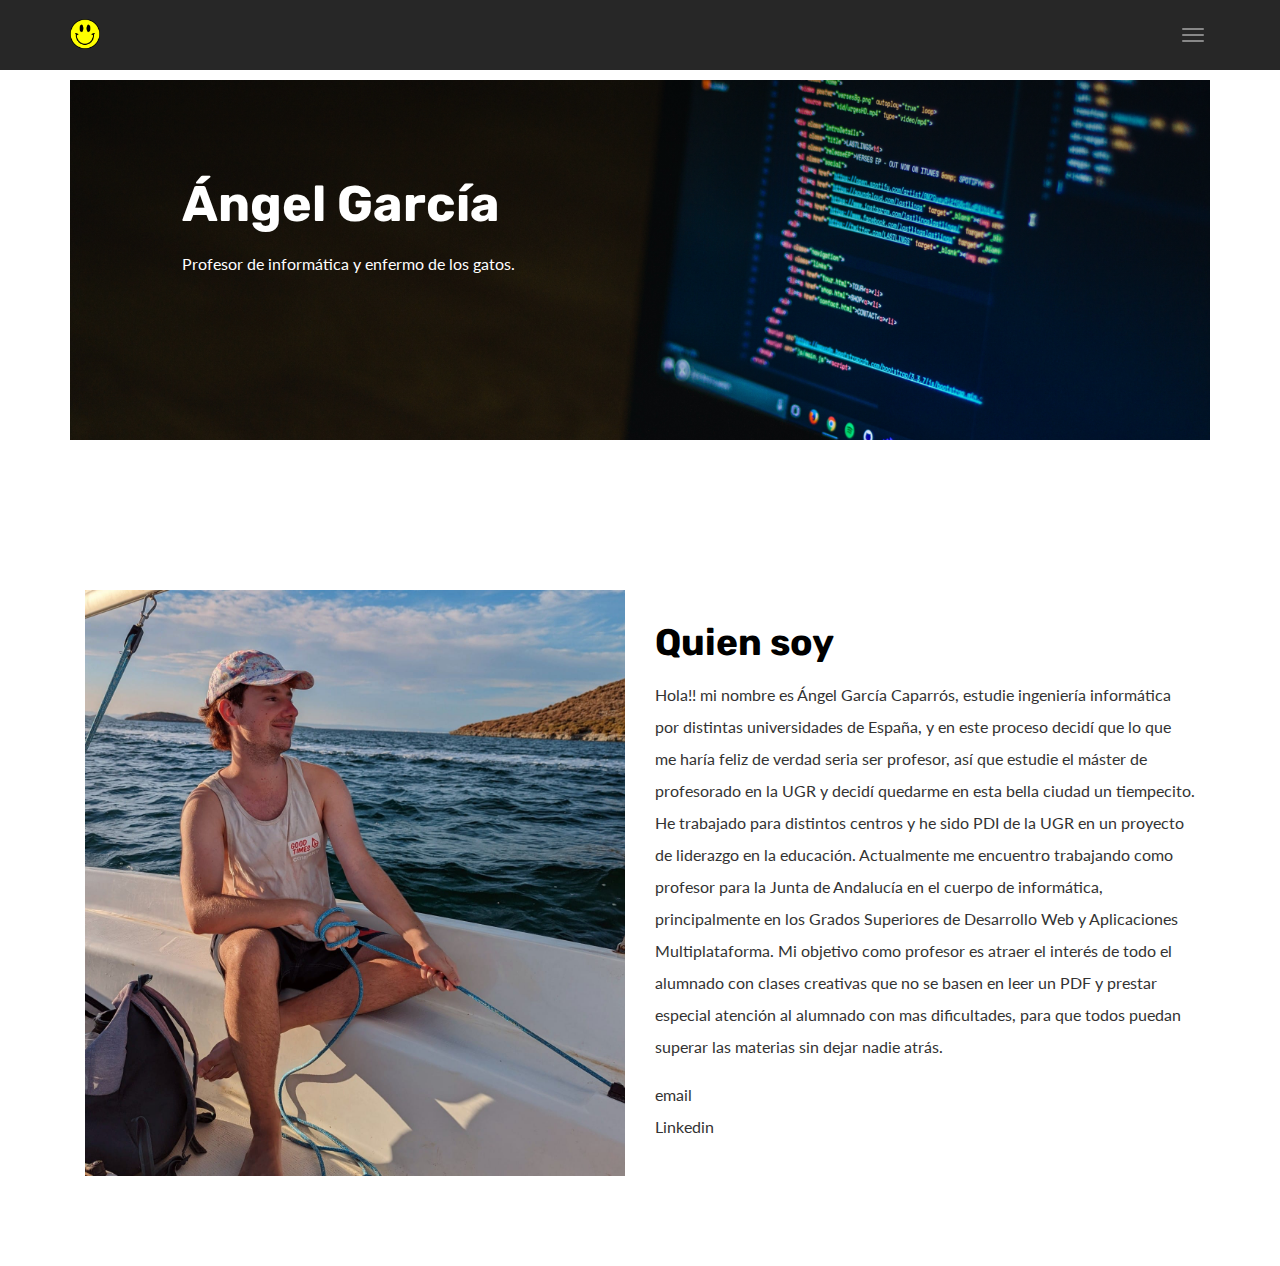
==== index.html @ 747b5e4a "delete cosas" ====
<!DOCTYPE html>
<html lang="en">
  <head>
    <meta charset="UTF-8" />
    <meta content="IE=edge" http-equiv="X-UA-Compatible" />
    <meta content="width=device-width,initial-scale=1" name="viewport" />
    <meta content="description" name="description" />
    <meta name="google" content="notranslate" />
    <meta
      content="Mashup templates have been developped by Orson.io team"
      name="author"
    />
    <!-- Disable tap highlight on IE -->
    <meta name="msapplication-tap-highlight" content="no" />
    <link href="assets/smile.ico" rel="icon" />
    <title>Ángel García</title>
    <link href="styles.css" rel="stylesheet" />
  </head>
  <header>
    <nav class="navbar navbar-fixed-top navbar-default">
      <div class="container">
        <button type="button" class="navbar-toggle">
          <span class="sr-only">Toggle navigation</span>
          <span class="icon-bar"></span>
          <span class="icon-bar"></span>
          <span class="icon-bar"></span>
        </button>
        <a class="navbar-brand" href="index.html"
          ><img
            src="assets/smile.png"
            width="30"
            height="30"
            alt=""
        /></a>
        <nav class="navbar-fullscreen" id="navbar-middle">
          <button type="button" class="close" aria-label="Close">
            <span aria-hidden="true">&times;</span>
          </button>
          <ul class="navbar-fullscreen-links">
            <li><a href="./index.html" title="">Inicio</a></li>
            <li>
              <a href="materiales.html" title="">Material para clases</a>
            </li>
            <li>
              <a href="https://github.com/zoniak?tab=repositories" title=""
                >Proyectos GitHub</a
              >
            </li>

            <!-- <li><a href="./components.html" title="">Components</a></li> -->
          </ul>

          <div class="footer-container">
            <p class="footer-share-icons">
              <a
                href="https://www.linkedin.com/in/angelgarciacaparros/"
                class="fa-icon"
                title=""
              >
                <i class="fa fa-linkedin" aria-hidden="true"></i>
              </a>

              <a href="https://github.com/zoniak" class="fa-icon" title="">
                <i class="fa fa-github" aria-hidden="true"></i>
              </a>
            </p>
          </div>
        </nav>
      </div>
    </nav>
  </header>

  <body>
    <div
      class="hero-full-container background-image-container white-text-container"
      style="background-image: url('./assets/images/code.jpg')" id="imagenCodigo"
    >
      <div class="overlay-gradient"></div>
      <div class="container">
        <div class="row">
          <div class="col-xs-12 col-md-7 col-md-offset-1">
            <div class="hero-full-wrapper">
              <div class="text-content">
                <h1>Ángel García</h1>
                <p>Profesor de informática y enfermo de los gatos.</p>
              </div>
            </div>
          </div>
        </div>
      </div>
    </div>

    <div class="section-container content-container">
      <div class="container">
        <div class="row">
          <div class="col-xs-12">
            <div class="col-md-6">
              <img
                src="./assets/images/vela.png"
                class="img-responsive"
                alt=""
              />
            </div>
            <div class="col-md-6">
              <h1 class="h2">Quien soy</h1>
              <p>
                Hola!! mi nombre es Ángel García Caparrós, estudie ingeniería
                informática por distintas universidades de España, y en este
                proceso decidí que lo que me haría feliz de verdad seria ser
                profesor, así que estudie el máster de profesorado en la UGR y
                decidí quedarme en esta bella ciudad un tiempecito. He trabajado
                para distintos centros y he sido PDI de la UGR en un proyecto de
                liderazgo en la educación. Actualmente me encuentro trabajando
                como profesor para la Junta de Andalucía en el cuerpo de
                informática, principalmente en los Grados Superiores de
                Desarrollo Web y Aplicaciones Multiplataforma. Mi objetivo como
                profesor es atraer el interés de todo el alumnado con clases
                creativas que no se basen en leer un PDF y prestar especial
                atención al alumnado con mas dificultades, para que todos puedan
                superar las materias sin dejar nadie atrás.
              </p>

              <ul class="list-unstyled">
                <li>
                  <a
                    href="mailto:angelgarciacaparros@gmail.com"
                    title=""
                    class="link-like-text"
                    >email</a
                  >
                </li>
                <li>
                  <a
                    href="https://www.linkedin.com/in/angelgarciacaparros/"
                    title=""
                    class="link-like-text"
                    >Linkedin</a
                  >
                </li>
              </ul>
            </div>
          </div>
        </div>
      </div>
    </div>

    <script>
      document.addEventListener("DOMContentLoaded", function (event) {
        navbarFixedTopAnimation();
        closeMenuBeforeGoingToPage();
      });
    </script>

    <script>
      document.addEventListener("DOMContentLoaded", function (event) {
        navbarToggleSidebar();
        closeMenuBeforeGoingToPage();
        navActivePage();
      });
    </script>
    <script type="text/javascript" src="./javascript.js"></script>
  </body>
</html>
---- styles.css ----
@import url(https://fonts.googleapis.com/css?family=Lato:300,700|Rubik:400,700);
@import url(https://maxcdn.bootstrapcdn.com/font-awesome/4.7.0/css/font-awesome.min.css); /*!
 * Bootstrap v3.3.7 (http://getbootstrap.com)
 * Copyright 2011-2016 Twitter, Inc.
 * Licensed under MIT (https://github.com/twbs/bootstrap/blob/master/LICENSE)
 */
/*! normalize.css v3.0.3 | MIT License | github.com/necolas/normalize.css */
html {
  font-family: sans-serif;
  -ms-text-size-adjust: 100%;
  -webkit-text-size-adjust: 100%;
}
body {
  margin: 0;
}
article,
aside,
details,
figcaption,
figure,
footer,
header,
hgroup,
main,
menu,
nav,
section,
summary {
  display: block;
}
audio,
canvas,
progress,
video {
  display: inline-block;
  vertical-align: baseline;
}
audio:not([controls]) {
  display: none;
  height: 0;
}
[hidden],
template {
  display: none;
}
a {
  background-color: transparent;
}
a:active,
a:hover {
  outline: 0;
}
abbr[title] {
  border-bottom: 1px dotted;
}
b,
strong {
  font-weight: 700;
}
dfn {
  font-style: italic;
}
h1 {
  font-size: 2em;
  margin: 0.67em 0;
}
mark {
  background: #ff0;
  color: #000;
}
small {
  font-size: 80%;
}
sub,
sup {
  font-size: 75%;
  line-height: 0;
  position: relative;
  vertical-align: baseline;
}
sup {
  top: -0.5em;
}
sub {
  bottom: -0.25em;
}
img {
  border: 0;
}
svg:not(:root) {
  overflow: hidden;
}
figure {
  margin: 1em 40px;
}
hr {
  box-sizing: content-box;
  height: 0;
}
pre {
  overflow: auto;
}
code,
kbd,
pre,
samp {
  font-family: monospace, monospace;
  font-size: 1em;
}
button,
input,
optgroup,
select,
textarea {
  color: inherit;
  font: inherit;
  margin: 0;
}
button {
  overflow: visible;
}
button,
select {
  text-transform: none;
}
button,
html input[type="button"],
input[type="reset"],
input[type="submit"] {
  -webkit-appearance: button;
  cursor: pointer;
}
button[disabled],
html input[disabled] {
  cursor: default;
}
button::-moz-focus-inner,
input::-moz-focus-inner {
  border: 0;
  padding: 0;
}
input {
  line-height: normal;
}
input[type="checkbox"],
input[type="radio"] {
  box-sizing: border-box;
  padding: 0;
}
input[type="number"]::-webkit-inner-spin-button,
input[type="number"]::-webkit-outer-spin-button {
  height: auto;
}
input[type="search"] {
  -webkit-appearance: textfield;
  box-sizing: content-box;
}
input[type="search"]::-webkit-search-cancel-button,
input[type="search"]::-webkit-search-decoration {
  -webkit-appearance: none;
}
fieldset {
  border: 1px solid silver;
  margin: 0 2px;
  padding: 0.35em 0.625em 0.75em;
}
textarea {
  overflow: auto;
}
optgroup {
  font-weight: 700;
}
table {
  border-collapse: collapse;
  border-spacing: 0;
}
td,
th {
  padding: 0;
}

/*! Source: https://github.com/h5bp/html5-boilerplate/blob/master/src/css/main.css */
@media print {
  *,
  :after,
  :before {
    background: transparent !important;
    color: #000 !important;
    box-shadow: none !important;
    text-shadow: none !important;
  }
  a,
  a:visited {
    text-decoration: underline;
  }
  a[href]:after {
    content: " (" attr(href) ")";
  }
  abbr[title]:after {
    content: " (" attr(title) ")";
  }
  a[href^="#"]:after,
  a[href^="javascript:"]:after {
    content: "";
  }
  blockquote,
  pre {
    border: 1px solid #999;
    page-break-inside: avoid;
  }
  thead {
    display: table-header-group;
  }
  img,
  tr {
    page-break-inside: avoid;
  }
  img {
    max-width: 100% !important;
  }
  h2,
  h3,
  p {
    orphans: 3;
    widows: 3;
  }
  h2,
  h3 {
    page-break-after: avoid;
  }
  .navbar {
    display: none;
  }
  .btn > .caret,
  .dropup > .btn > .caret {
    border-top-color: #000 !important;
  }
  .label {
    border: 1px solid #000;
  }
  .table {
    border-collapse: collapse !important;
  }
  .table td,
  .table th {
    background-color: #fff !important;
  }
  .table-bordered td,
  .table-bordered th {
    border: 1px solid #ddd !important;
  }
}
*,
:after,
:before {
  -webkit-box-sizing: border-box;
  -moz-box-sizing: border-box;
  box-sizing: border-box;
}
html {
  font-size: 10px;
  -webkit-tap-highlight-color: transparent;
}
body {
  font-family: Lato, Helvetica, Arial, sans-serif;
  font-size: 16px;
  line-height: 2;
  color: #333;
  background-color: #fff;
}
button,
input,
select,
textarea {
  font-family: inherit;
  font-size: inherit;
  line-height: inherit;
}
a {
  color: #333;
  text-decoration: none;
}
a:focus,
a:hover {
  color: #0d0d0d;
  text-decoration: underline;
}
a:focus {
  outline: 5px auto -webkit-focus-ring-color;
  outline-offset: -2px;
}
figure {
  margin: 0;
}
img {
  vertical-align: middle;
}
.img-responsive {
  display: block;
  max-width: 100%;
  height: auto;
}
.img-rounded {
  border-radius: 0;
}
.img-thumbnail {
  padding: 4px;
  line-height: 2;
  background-color: #fff;
  border: 1px solid #ddd;
  border-radius: 0;
  -webkit-transition: all 0.2s ease-in-out;
  -o-transition: all 0.2s ease-in-out;
  transition: all 0.2s ease-in-out;
  display: inline-block;
  max-width: 100%;
  height: auto;
}
.img-circle {
  border-radius: 50%;
}
hr {
  margin-top: 32px;
  margin-bottom: 32px;
  border: 0;
  border-top: 1px solid #eee;
}
.sr-only {
  position: absolute;
  width: 1px;
  height: 1px;
  margin: -1px;
  padding: 0;
  overflow: hidden;
  clip: rect(0, 0, 0, 0);
  border: 0;
}
.sr-only-focusable:active,
.sr-only-focusable:focus {
  position: static;
  width: auto;
  height: auto;
  margin: 0;
  overflow: visible;
  clip: auto;
}
[role="button"] {
  cursor: pointer;
}
.h1,
.h2,
.h3,
.h4,
.h5,
.h6,
h1,
h2,
h3,
h4,
h5,
h6 {
  font-family: Rubik, Helvetica, Arial, sans-serif;
  font-weight: 700;
  line-height: 1.1;
  color: #000;
}
.h1 .small,
.h1 small,
.h2 .small,
.h2 small,
.h3 .small,
.h3 small,
.h4 .small,
.h4 small,
.h5 .small,
.h5 small,
.h6 .small,
.h6 small,
h1 .small,
h1 small,
h2 .small,
h2 small,
h3 .small,
h3 small,
h4 .small,
h4 small,
h5 .small,
h5 small,
h6 .small,
h6 small {
  font-weight: 400;
  line-height: 1;
  color: #777;
}
.h1,
.h2,
.h3,
h1,
h2,
h3 {
  margin-top: 32px;
  margin-bottom: 16px;
}
.h1 .small,
.h1 small,
.h2 .small,
.h2 small,
.h3 .small,
.h3 small,
h1 .small,
h1 small,
h2 .small,
h2 small,
h3 .small,
h3 small {
  font-size: 65%;
}
.h4,
.h5,
.h6,
h4,
h5,
h6 {
  margin-top: 16px;
  margin-bottom: 16px;
}
.h4 .small,
.h4 small,
.h5 .small,
.h5 small,
.h6 .small,
.h6 small,
h4 .small,
h4 small,
h5 .small,
h5 small,
h6 .small,
h6 small {
  font-size: 75%;
}
.h1,
h1 {
  font-size: 50px;
}
.h2,
h2 {
  font-size: 37px;
}
.h3,
h3 {
  font-size: 29px;
}
.h4,
h4 {
  font-size: 22px;
}
.h5,
h5 {
  font-size: 16px;
}
.h6,
h6 {
  font-size: 14px;
}
p {
  margin: 0 0 16px;
}
.lead {
  margin-bottom: 32px;
  font-size: 18px;
  font-weight: 300;
  line-height: 1.4;
}
@media (min-width: 768px) {
  .lead {
    font-size: 24px;
  }
}
.small,
small {
  font-size: 87%;
}
.mark,
mark {
  background-color: #fcf8e3;
  padding: 0.2em;
}
.text-left {
  text-align: left;
}
.text-right {
  text-align: right;
}
.text-center {
  text-align: center;
}
.text-justify {
  text-align: justify;
}
.text-nowrap {
  white-space: nowrap;
}
.text-lowercase {
  text-transform: lowercase;
}
.initialism,
.text-uppercase {
  text-transform: uppercase;
}
.text-capitalize {
  text-transform: capitalize;
}
.text-muted {
  color: #777;
}
.text-primary {
  color: #333;
}
a.text-primary:focus,
a.text-primary:hover {
  color: #1a1a1a;
}
.text-success {
  color: #fff;
}
a.text-success:focus,
a.text-success:hover {
  color: #e6e6e6;
}
.text-info {
  color: #31708f;
}
a.text-info:focus,
a.text-info:hover {
  color: #245269;
}
.text-warning {
  color: #8a6d3b;
}
a.text-warning:focus,
a.text-warning:hover {
  color: #66512c;
}
.text-danger {
  color: #fff;
}
a.text-danger:focus,
a.text-danger:hover {
  color: #e6e6e6;
}
.bg-primary {
  color: #fff;
  background-color: #333;
}
a.bg-primary:focus,
a.bg-primary:hover {
  background-color: #1a1a1a;
}
.bg-success {
  background-color: #684ad7;
}
a.bg-success:focus,
a.bg-success:hover {
  background-color: #4b2bc3;
}
.bg-info {
  background-color: #d9edf7;
}
a.bg-info:focus,
a.bg-info:hover {
  background-color: #afd9ee;
}
.bg-warning {
  background-color: #fcf8e3;
}
a.bg-warning:focus,
a.bg-warning:hover {
  background-color: #f7ecb5;
}
.bg-danger {
  background-color: #d9534f;
}
a.bg-danger:focus,
a.bg-danger:hover {
  background-color: #c9302c;
}
.page-header {
  padding-bottom: 15px;
  margin: 64px 0 32px;
  border-bottom: 1px solid #eee;
}
ol,
ul {
  margin-top: 0;
  margin-bottom: 16px;
}
ol ol,
ol ul,
ul ol,
ul ul {
  margin-bottom: 0;
}
.list-inline,
.list-unstyled {
  padding-left: 0;
  list-style: none;
}
.list-inline {
  margin-left: -5px;
}
.list-inline > li {
  display: inline-block;
  padding-left: 5px;
  padding-right: 5px;
}
dl {
  margin-top: 0;
  margin-bottom: 32px;
}
dd,
dt {
  line-height: 2;
}
dt {
  font-weight: 700;
}
dd {
  margin-left: 0;
}
.dl-horizontal dd:after,
.dl-horizontal dd:before {
  content: " ";
  display: table;
}
.dl-horizontal dd:after {
  clear: both;
}
@media (min-width: 768px) {
  .dl-horizontal dt {
    float: left;
    width: 160px;
    clear: left;
    text-align: right;
    overflow: hidden;
    text-overflow: ellipsis;
    white-space: nowrap;
  }
  .dl-horizontal dd {
    margin-left: 180px;
  }
}
abbr[data-original-title],
abbr[title] {
  cursor: help;
  border-bottom: 1px dotted #777;
}
.initialism {
  font-size: 90%;
}
blockquote {
  padding: 16px 32px;
  margin: 0 0 32px;
  font-size: 20px;
  border-left: 5px solid #eee;
}
blockquote ol:last-child,
blockquote p:last-child,
blockquote ul:last-child {
  margin-bottom: 0;
}
blockquote .small,
blockquote footer,
blockquote small {
  display: block;
  font-size: 80%;
  line-height: 2;
  color: #777;
}
blockquote .small:before,
blockquote footer:before,
blockquote small:before {
  content: "\2014   \A0";
}
.blockquote-reverse,
blockquote.pull-right {
  padding-right: 15px;
  padding-left: 0;
  border-right: 5px solid #eee;
  border-left: 0;
  text-align: right;
}
.blockquote-reverse .small:before,
.blockquote-reverse footer:before,
.blockquote-reverse small:before,
blockquote.pull-right .small:before,
blockquote.pull-right footer:before,
blockquote.pull-right small:before {
  content: "";
}
.blockquote-reverse .small:after,
.blockquote-reverse footer:after,
.blockquote-reverse small:after,
blockquote.pull-right .small:after,
blockquote.pull-right footer:after,
blockquote.pull-right small:after {
  content: "\A0   \2014";
}
address {
  margin-bottom: 32px;
  font-style: normal;
  line-height: 2;
}
code,
kbd,
pre,
samp {
  font-family: Menlo, Monaco, Consolas, Courier New, monospace;
}
code {
  color: #c7254e;
  background-color: #f9f2f4;
}
code,
kbd {
  padding: 2px 4px;
  font-size: 90%;
  border-radius: 0;
}
kbd {
  color: #fff;
  background-color: #333;
  box-shadow: inset 0 -1px 0 rgba(0, 0, 0, 0.25);
}
kbd kbd {
  padding: 0;
  font-size: 100%;
  font-weight: 700;
  box-shadow: none;
}
pre {
  display: block;
  padding: 15.5px;
  margin: 0 0 16px;
  font-size: 15px;
  line-height: 2;
  word-break: break-all;
  word-wrap: break-word;
  color: #333;
  background-color: #f5f5f5;
  border: 1px solid #ccc;
  border-radius: 0;
}
pre code {
  padding: 0;
  font-size: inherit;
  color: inherit;
  white-space: pre-wrap;
  background-color: transparent;
  border-radius: 0;
}
.pre-scrollable {
  max-height: 340px;
  overflow-y: scroll;
}
.container {
  margin-right: auto;
  margin-left: auto;
  padding-left: 15px;
  padding-right: 15px;
}
.container:after,
.container:before {
  content: " ";
  display: table;
}
.container:after {
  clear: both;
}
@media (min-width: 768px) {
  .container {
    width: 750px;
  }
}
@media (min-width: 992px) {
  .container {
    width: 970px;
  }
}
@media (min-width: 1200px) {
  .container {
    width: 1170px;
  }
}
.container-fluid {
  margin-right: auto;
  margin-left: auto;
  padding-left: 15px;
  padding-right: 15px;
}
.container-fluid:after,
.container-fluid:before {
  content: " ";
  display: table;
}
.container-fluid:after {
  clear: both;
}
.row {
  margin-left: -15px;
  margin-right: -15px;
}
.row:after,
.row:before {
  content: " ";
  display: table;
}
.row:after {
  clear: both;
}
.col-lg-1,
.col-lg-2,
.col-lg-3,
.col-lg-4,
.col-lg-5,
.col-lg-6,
.col-lg-7,
.col-lg-8,
.col-lg-9,
.col-lg-10,
.col-lg-11,
.col-lg-12,
.col-md-1,
.col-md-2,
.col-md-3,
.col-md-4,
.col-md-5,
.col-md-6,
.col-md-7,
.col-md-8,
.col-md-9,
.col-md-10,
.col-md-11,
.col-md-12,
.col-sm-1,
.col-sm-2,
.col-sm-3,
.col-sm-4,
.col-sm-5,
.col-sm-6,
.col-sm-7,
.col-sm-8,
.col-sm-9,
.col-sm-10,
.col-sm-11,
.col-sm-12,
.col-xs-1,
.col-xs-2,
.col-xs-3,
.col-xs-4,
.col-xs-5,
.col-xs-6,
.col-xs-7,
.col-xs-8,
.col-xs-9,
.col-xs-10,
.col-xs-11,
.col-xs-12 {
  position: relative;
  min-height: 1px;
  padding-left: 15px;
  padding-right: 15px;
}
.col-xs-1,
.col-xs-2,
.col-xs-3,
.col-xs-4,
.col-xs-5,
.col-xs-6,
.col-xs-7,
.col-xs-8,
.col-xs-9,
.col-xs-10,
.col-xs-11,
.col-xs-12 {
  float: left;
}
.col-xs-1 {
  width: 8.33333%;
}
.col-xs-2 {
  width: 16.66667%;
}
.col-xs-3 {
  width: 25%;
}
.col-xs-4 {
  width: 33.33333%;
}
.col-xs-5 {
  width: 41.66667%;
}
.col-xs-6 {
  width: 50%;
}
.col-xs-7 {
  width: 58.33333%;
}
.col-xs-8 {
  width: 66.66667%;
}
.col-xs-9 {
  width: 75%;
}
.col-xs-10 {
  width: 83.33333%;
}
.col-xs-11 {
  width: 91.66667%;
}
.col-xs-12 {
  width: 100%;
}
.col-xs-pull-0 {
  right: auto;
}
.col-xs-pull-1 {
  right: 8.33333%;
}
.col-xs-pull-2 {
  right: 16.66667%;
}
.col-xs-pull-3 {
  right: 25%;
}
.col-xs-pull-4 {
  right: 33.33333%;
}
.col-xs-pull-5 {
  right: 41.66667%;
}
.col-xs-pull-6 {
  right: 50%;
}
.col-xs-pull-7 {
  right: 58.33333%;
}
.col-xs-pull-8 {
  right: 66.66667%;
}
.col-xs-pull-9 {
  right: 75%;
}
.col-xs-pull-10 {
  right: 83.33333%;
}
.col-xs-pull-11 {
  right: 91.66667%;
}
.col-xs-pull-12 {
  right: 100%;
}
.col-xs-push-0 {
  left: auto;
}
.col-xs-push-1 {
  left: 8.33333%;
}
.col-xs-push-2 {
  left: 16.66667%;
}
.col-xs-push-3 {
  left: 25%;
}
.col-xs-push-4 {
  left: 33.33333%;
}
.col-xs-push-5 {
  left: 41.66667%;
}
.col-xs-push-6 {
  left: 50%;
}
.col-xs-push-7 {
  left: 58.33333%;
}
.col-xs-push-8 {
  left: 66.66667%;
}
.col-xs-push-9 {
  left: 75%;
}
.col-xs-push-10 {
  left: 83.33333%;
}
.col-xs-push-11 {
  left: 91.66667%;
}
.col-xs-push-12 {
  left: 100%;
}
.col-xs-offset-0 {
  margin-left: 0;
}
.col-xs-offset-1 {
  margin-left: 8.33333%;
}
.col-xs-offset-2 {
  margin-left: 16.66667%;
}
.col-xs-offset-3 {
  margin-left: 25%;
}
.col-xs-offset-4 {
  margin-left: 33.33333%;
}
.col-xs-offset-5 {
  margin-left: 41.66667%;
}
.col-xs-offset-6 {
  margin-left: 50%;
}
.col-xs-offset-7 {
  margin-left: 58.33333%;
}
.col-xs-offset-8 {
  margin-left: 66.66667%;
}
.col-xs-offset-9 {
  margin-left: 75%;
}
.col-xs-offset-10 {
  margin-left: 83.33333%;
}
.col-xs-offset-11 {
  margin-left: 91.66667%;
}
.col-xs-offset-12 {
  margin-left: 100%;
}
@media (min-width: 768px) {
  .col-sm-1,
  .col-sm-2,
  .col-sm-3,
  .col-sm-4,
  .col-sm-5,
  .col-sm-6,
  .col-sm-7,
  .col-sm-8,
  .col-sm-9,
  .col-sm-10,
  .col-sm-11,
  .col-sm-12 {
    float: left;
  }
  .col-sm-1 {
    width: 8.33333%;
  }
  .col-sm-2 {
    width: 16.66667%;
  }
  .col-sm-3 {
    width: 25%;
  }
  .col-sm-4 {
    width: 33.33333%;
  }
  .col-sm-5 {
    width: 41.66667%;
  }
  .col-sm-6 {
    width: 50%;
  }
  .col-sm-7 {
    width: 58.33333%;
  }
  .col-sm-8 {
    width: 66.66667%;
  }
  .col-sm-9 {
    width: 75%;
  }
  .col-sm-10 {
    width: 83.33333%;
  }
  .col-sm-11 {
    width: 91.66667%;
  }
  .col-sm-12 {
    width: 100%;
  }
  .col-sm-pull-0 {
    right: auto;
  }
  .col-sm-pull-1 {
    right: 8.33333%;
  }
  .col-sm-pull-2 {
    right: 16.66667%;
  }
  .col-sm-pull-3 {
    right: 25%;
  }
  .col-sm-pull-4 {
    right: 33.33333%;
  }
  .col-sm-pull-5 {
    right: 41.66667%;
  }
  .col-sm-pull-6 {
    right: 50%;
  }
  .col-sm-pull-7 {
    right: 58.33333%;
  }
  .col-sm-pull-8 {
    right: 66.66667%;
  }
  .col-sm-pull-9 {
    right: 75%;
  }
  .col-sm-pull-10 {
    right: 83.33333%;
  }
  .col-sm-pull-11 {
    right: 91.66667%;
  }
  .col-sm-pull-12 {
    right: 100%;
  }
  .col-sm-push-0 {
    left: auto;
  }
  .col-sm-push-1 {
    left: 8.33333%;
  }
  .col-sm-push-2 {
    left: 16.66667%;
  }
  .col-sm-push-3 {
    left: 25%;
  }
  .col-sm-push-4 {
    left: 33.33333%;
  }
  .col-sm-push-5 {
    left: 41.66667%;
  }
  .col-sm-push-6 {
    left: 50%;
  }
  .col-sm-push-7 {
    left: 58.33333%;
  }
  .col-sm-push-8 {
    left: 66.66667%;
  }
  .col-sm-push-9 {
    left: 75%;
  }
  .col-sm-push-10 {
    left: 83.33333%;
  }
  .col-sm-push-11 {
    left: 91.66667%;
  }
  .col-sm-push-12 {
    left: 100%;
  }
  .col-sm-offset-0 {
    margin-left: 0;
  }
  .col-sm-offset-1 {
    margin-left: 8.33333%;
  }
  .col-sm-offset-2 {
    margin-left: 16.66667%;
  }
  .col-sm-offset-3 {
    margin-left: 25%;
  }
  .col-sm-offset-4 {
    margin-left: 33.33333%;
  }
  .col-sm-offset-5 {
    margin-left: 41.66667%;
  }
  .col-sm-offset-6 {
    margin-left: 50%;
  }
  .col-sm-offset-7 {
    margin-left: 58.33333%;
  }
  .col-sm-offset-8 {
    margin-left: 66.66667%;
  }
  .col-sm-offset-9 {
    margin-left: 75%;
  }
  .col-sm-offset-10 {
    margin-left: 83.33333%;
  }
  .col-sm-offset-11 {
    margin-left: 91.66667%;
  }
  .col-sm-offset-12 {
    margin-left: 100%;
  }
}
@media (min-width: 992px) {
  .col-md-1,
  .col-md-2,
  .col-md-3,
  .col-md-4,
  .col-md-5,
  .col-md-6,
  .col-md-7,
  .col-md-8,
  .col-md-9,
  .col-md-10,
  .col-md-11,
  .col-md-12 {
    float: left;
  }
  .col-md-1 {
    width: 8.33333%;
  }
  .col-md-2 {
    width: 16.66667%;
  }
  .col-md-3 {
    width: 25%;
  }
  .col-md-4 {
    width: 33.33333%;
  }
  .col-md-5 {
    width: 41.66667%;
  }
  .col-md-6 {
    width: 50%;
  }
  .col-md-7 {
    width: 58.33333%;
  }
  .col-md-8 {
    width: 66.66667%;
  }
  .col-md-9 {
    width: 75%;
  }
  .col-md-10 {
    width: 83.33333%;
  }
  .col-md-11 {
    width: 91.66667%;
  }
  .col-md-12 {
    width: 100%;
  }
  .col-md-pull-0 {
    right: auto;
  }
  .col-md-pull-1 {
    right: 8.33333%;
  }
  .col-md-pull-2 {
    right: 16.66667%;
  }
  .col-md-pull-3 {
    right: 25%;
  }
  .col-md-pull-4 {
    right: 33.33333%;
  }
  .col-md-pull-5 {
    right: 41.66667%;
  }
  .col-md-pull-6 {
    right: 50%;
  }
  .col-md-pull-7 {
    right: 58.33333%;
  }
  .col-md-pull-8 {
    right: 66.66667%;
  }
  .col-md-pull-9 {
    right: 75%;
  }
  .col-md-pull-10 {
    right: 83.33333%;
  }
  .col-md-pull-11 {
    right: 91.66667%;
  }
  .col-md-pull-12 {
    right: 100%;
  }
  .col-md-push-0 {
    left: auto;
  }
  .col-md-push-1 {
    left: 8.33333%;
  }
  .col-md-push-2 {
    left: 16.66667%;
  }
  .col-md-push-3 {
    left: 25%;
  }
  .col-md-push-4 {
    left: 33.33333%;
  }
  .col-md-push-5 {
    left: 41.66667%;
  }
  .col-md-push-6 {
    left: 50%;
  }
  .col-md-push-7 {
    left: 58.33333%;
  }
  .col-md-push-8 {
    left: 66.66667%;
  }
  .col-md-push-9 {
    left: 75%;
  }
  .col-md-push-10 {
    left: 83.33333%;
  }
  .col-md-push-11 {
    left: 91.66667%;
  }
  .col-md-push-12 {
    left: 100%;
  }
  .col-md-offset-0 {
    margin-left: 0;
  }
  .col-md-offset-1 {
    margin-left: 8.33333%;
  }
  .col-md-offset-2 {
    margin-left: 16.66667%;
  }
  .col-md-offset-3 {
    margin-left: 25%;
  }
  .col-md-offset-4 {
    margin-left: 33.33333%;
  }
  .col-md-offset-5 {
    margin-left: 41.66667%;
  }
  .col-md-offset-6 {
    margin-left: 50%;
  }
  .col-md-offset-7 {
    margin-left: 58.33333%;
  }
  .col-md-offset-8 {
    margin-left: 66.66667%;
  }
  .col-md-offset-9 {
    margin-left: 75%;
  }
  .col-md-offset-10 {
    margin-left: 83.33333%;
  }
  .col-md-offset-11 {
    margin-left: 91.66667%;
  }
  .col-md-offset-12 {
    margin-left: 100%;
  }
}
@media (min-width: 1200px) {
  .col-lg-1,
  .col-lg-2,
  .col-lg-3,
  .col-lg-4,
  .col-lg-5,
  .col-lg-6,
  .col-lg-7,
  .col-lg-8,
  .col-lg-9,
  .col-lg-10,
  .col-lg-11,
  .col-lg-12 {
    float: left;
  }
  .col-lg-1 {
    width: 8.33333%;
  }
  .col-lg-2 {
    width: 16.66667%;
  }
  .col-lg-3 {
    width: 25%;
  }
  .col-lg-4 {
    width: 33.33333%;
  }
  .col-lg-5 {
    width: 41.66667%;
  }
  .col-lg-6 {
    width: 50%;
  }
  .col-lg-7 {
    width: 58.33333%;
  }
  .col-lg-8 {
    width: 66.66667%;
  }
  .col-lg-9 {
    width: 75%;
  }
  .col-lg-10 {
    width: 83.33333%;
  }
  .col-lg-11 {
    width: 91.66667%;
  }
  .col-lg-12 {
    width: 100%;
  }
  .col-lg-pull-0 {
    right: auto;
  }
  .col-lg-pull-1 {
    right: 8.33333%;
  }
  .col-lg-pull-2 {
    right: 16.66667%;
  }
  .col-lg-pull-3 {
    right: 25%;
  }
  .col-lg-pull-4 {
    right: 33.33333%;
  }
  .col-lg-pull-5 {
    right: 41.66667%;
  }
  .col-lg-pull-6 {
    right: 50%;
  }
  .col-lg-pull-7 {
    right: 58.33333%;
  }
  .col-lg-pull-8 {
    right: 66.66667%;
  }
  .col-lg-pull-9 {
    right: 75%;
  }
  .col-lg-pull-10 {
    right: 83.33333%;
  }
  .col-lg-pull-11 {
    right: 91.66667%;
  }
  .col-lg-pull-12 {
    right: 100%;
  }
  .col-lg-push-0 {
    left: auto;
  }
  .col-lg-push-1 {
    left: 8.33333%;
  }
  .col-lg-push-2 {
    left: 16.66667%;
  }
  .col-lg-push-3 {
    left: 25%;
  }
  .col-lg-push-4 {
    left: 33.33333%;
  }
  .col-lg-push-5 {
    left: 41.66667%;
  }
  .col-lg-push-6 {
    left: 50%;
  }
  .col-lg-push-7 {
    left: 58.33333%;
  }
  .col-lg-push-8 {
    left: 66.66667%;
  }
  .col-lg-push-9 {
    left: 75%;
  }
  .col-lg-push-10 {
    left: 83.33333%;
  }
  .col-lg-push-11 {
    left: 91.66667%;
  }
  .col-lg-push-12 {
    left: 100%;
  }
  .col-lg-offset-0 {
    margin-left: 0;
  }
  .col-lg-offset-1 {
    margin-left: 8.33333%;
  }
  .col-lg-offset-2 {
    margin-left: 16.66667%;
  }
  .col-lg-offset-3 {
    margin-left: 25%;
  }
  .col-lg-offset-4 {
    margin-left: 33.33333%;
  }
  .col-lg-offset-5 {
    margin-left: 41.66667%;
  }
  .col-lg-offset-6 {
    margin-left: 50%;
  }
  .col-lg-offset-7 {
    margin-left: 58.33333%;
  }
  .col-lg-offset-8 {
    margin-left: 66.66667%;
  }
  .col-lg-offset-9 {
    margin-left: 75%;
  }
  .col-lg-offset-10 {
    margin-left: 83.33333%;
  }
  .col-lg-offset-11 {
    margin-left: 91.66667%;
  }
  .col-lg-offset-12 {
    margin-left: 100%;
  }
}
table {
  background-color: transparent;
}
caption {
  padding-top: 8px;
  padding-bottom: 8px;
  color: #777;
}
caption,
th {
  text-align: left;
}
.table {
  width: 100%;
  max-width: 100%;
  margin-bottom: 32px;
}
.table > tbody > tr > td,
.table > tbody > tr > th,
.table > tfoot > tr > td,
.table > tfoot > tr > th,
.table > thead > tr > td,
.table > thead > tr > th {
  padding: 8px;
  line-height: 2;
  vertical-align: top;
  border-top: 1px solid #ddd;
}
.table > thead > tr > th {
  vertical-align: bottom;
  border-bottom: 2px solid #ddd;
}
.table > caption + thead > tr:first-child > td,
.table > caption + thead > tr:first-child > th,
.table > colgroup + thead > tr:first-child > td,
.table > colgroup + thead > tr:first-child > th,
.table > thead:first-child > tr:first-child > td,
.table > thead:first-child > tr:first-child > th {
  border-top: 0;
}
.table > tbody + tbody {
  border-top: 2px solid #ddd;
}
.table .table {
  background-color: #fff;
}
.table-condensed > tbody > tr > td,
.table-condensed > tbody > tr > th,
.table-condensed > tfoot > tr > td,
.table-condensed > tfoot > tr > th,
.table-condensed > thead > tr > td,
.table-condensed > thead > tr > th {
  padding: 5px;
}
.table-bordered,
.table-bordered > tbody > tr > td,
.table-bordered > tbody > tr > th,
.table-bordered > tfoot > tr > td,
.table-bordered > tfoot > tr > th,
.table-bordered > thead > tr > td,
.table-bordered > thead > tr > th {
  border: 1px solid #ddd;
}
.table-bordered > thead > tr > td,
.table-bordered > thead > tr > th {
  border-bottom-width: 2px;
}
.table-striped > tbody > tr:nth-of-type(odd) {
  background-color: #f9f9f9;
}
.table-hover > tbody > tr:hover {
  background-color: #f5f5f5;
}
table col[class*="col-"] {
  position: static;
  float: none;
  display: table-column;
}
table td[class*="col-"],
table th[class*="col-"] {
  position: static;
  float: none;
  display: table-cell;
}
.table > tbody > tr.active > td,
.table > tbody > tr.active > th,
.table > tbody > tr > td.active,
.table > tbody > tr > th.active,
.table > tfoot > tr.active > td,
.table > tfoot > tr.active > th,
.table > tfoot > tr > td.active,
.table > tfoot > tr > th.active,
.table > thead > tr.active > td,
.table > thead > tr.active > th,
.table > thead > tr > td.active,
.table > thead > tr > th.active {
  background-color: #f5f5f5;
}
.table-hover > tbody > tr.active:hover > td,
.table-hover > tbody > tr.active:hover > th,
.table-hover > tbody > tr:hover > .active,
.table-hover > tbody > tr > td.active:hover,
.table-hover > tbody > tr > th.active:hover {
  background-color: #e8e8e8;
}
.table > tbody > tr.success > td,
.table > tbody > tr.success > th,
.table > tbody > tr > td.success,
.table > tbody > tr > th.success,
.table > tfoot > tr.success > td,
.table > tfoot > tr.success > th,
.table > tfoot > tr > td.success,
.table > tfoot > tr > th.success,
.table > thead > tr.success > td,
.table > thead > tr.success > th,
.table > thead > tr > td.success,
.table > thead > tr > th.success {
  background-color: #684ad7;
}
.table-hover > tbody > tr.success:hover > td,
.table-hover > tbody > tr.success:hover > th,
.table-hover > tbody > tr:hover > .success,
.table-hover > tbody > tr > td.success:hover,
.table-hover > tbody > tr > th.success:hover {
  background-color: #5735d2;
}
.table > tbody > tr.info > td,
.table > tbody > tr.info > th,
.table > tbody > tr > td.info,
.table > tbody > tr > th.info,
.table > tfoot > tr.info > td,
.table > tfoot > tr.info > th,
.table > tfoot > tr > td.info,
.table > tfoot > tr > th.info,
.table > thead > tr.info > td,
.table > thead > tr.info > th,
.table > thead > tr > td.info,
.table > thead > tr > th.info {
  background-color: #d9edf7;
}
.table-hover > tbody > tr.info:hover > td,
.table-hover > tbody > tr.info:hover > th,
.table-hover > tbody > tr:hover > .info,
.table-hover > tbody > tr > td.info:hover,
.table-hover > tbody > tr > th.info:hover {
  background-color: #c4e3f3;
}
.table > tbody > tr.warning > td,
.table > tbody > tr.warning > th,
.table > tbody > tr > td.warning,
.table > tbody > tr > th.warning,
.table > tfoot > tr.warning > td,
.table > tfoot > tr.warning > th,
.table > tfoot > tr > td.warning,
.table > tfoot > tr > th.warning,
.table > thead > tr.warning > td,
.table > thead > tr.warning > th,
.table > thead > tr > td.warning,
.table > thead > tr > th.warning {
  background-color: #fcf8e3;
}
.table-hover > tbody > tr.warning:hover > td,
.table-hover > tbody > tr.warning:hover > th,
.table-hover > tbody > tr:hover > .warning,
.table-hover > tbody > tr > td.warning:hover,
.table-hover > tbody > tr > th.warning:hover {
  background-color: #faf2cc;
}
.table > tbody > tr.danger > td,
.table > tbody > tr.danger > th,
.table > tbody > tr > td.danger,
.table > tbody > tr > th.danger,
.table > tfoot > tr.danger > td,
.table > tfoot > tr.danger > th,
.table > tfoot > tr > td.danger,
.table > tfoot > tr > th.danger,
.table > thead > tr.danger > td,
.table > thead > tr.danger > th,
.table > thead > tr > td.danger,
.table > thead > tr > th.danger {
  background-color: #d9534f;
}
.table-hover > tbody > tr.danger:hover > td,
.table-hover > tbody > tr.danger:hover > th,
.table-hover > tbody > tr:hover > .danger,
.table-hover > tbody > tr > td.danger:hover,
.table-hover > tbody > tr > th.danger:hover {
  background-color: #d43f3a;
}
.table-responsive {
  overflow-x: auto;
  min-height: 0.01%;
}
@media screen and (max-width: 767px) {
  .table-responsive {
    width: 100%;
    margin-bottom: 24px;
    overflow-y: hidden;
    -ms-overflow-style: -ms-autohiding-scrollbar;
    border: 1px solid #ddd;
  }
  .table-responsive > .table {
    margin-bottom: 0;
  }
  .table-responsive > .table > tbody > tr > td,
  .table-responsive > .table > tbody > tr > th,
  .table-responsive > .table > tfoot > tr > td,
  .table-responsive > .table > tfoot > tr > th,
  .table-responsive > .table > thead > tr > td,
  .table-responsive > .table > thead > tr > th {
    white-space: nowrap;
  }
  .table-responsive > .table-bordered {
    border: 0;
  }
  .table-responsive > .table-bordered > tbody > tr > td:first-child,
  .table-responsive > .table-bordered > tbody > tr > th:first-child,
  .table-responsive > .table-bordered > tfoot > tr > td:first-child,
  .table-responsive > .table-bordered > tfoot > tr > th:first-child,
  .table-responsive > .table-bordered > thead > tr > td:first-child,
  .table-responsive > .table-bordered > thead > tr > th:first-child {
    border-left: 0;
  }
  .table-responsive > .table-bordered > tbody > tr > td:last-child,
  .table-responsive > .table-bordered > tbody > tr > th:last-child,
  .table-responsive > .table-bordered > tfoot > tr > td:last-child,
  .table-responsive > .table-bordered > tfoot > tr > th:last-child,
  .table-responsive > .table-bordered > thead > tr > td:last-child,
  .table-responsive > .table-bordered > thead > tr > th:last-child {
    border-right: 0;
  }
  .table-responsive > .table-bordered > tbody > tr:last-child > td,
  .table-responsive > .table-bordered > tbody > tr:last-child > th,
  .table-responsive > .table-bordered > tfoot > tr:last-child > td,
  .table-responsive > .table-bordered > tfoot > tr:last-child > th {
    border-bottom: 0;
  }
}
fieldset {
  margin: 0;
  min-width: 0;
}
fieldset,
legend {
  padding: 0;
  border: 0;
}
legend {
  display: block;
  width: 100%;
  margin-bottom: 32px;
  font-size: 24px;
  line-height: inherit;
  color: #333;
  border-bottom: 1px solid #e5e5e5;
}
label {
  display: inline-block;
  max-width: 100%;
  margin-bottom: 5px;
  font-weight: 700;
}
input[type="search"] {
  -webkit-box-sizing: border-box;
  -moz-box-sizing: border-box;
  box-sizing: border-box;
}
input[type="checkbox"],
input[type="radio"] {
  margin: 4px 0 0;
  margin-top: 1px\9;
  line-height: normal;
}
input[type="file"] {
  display: block;
}
input[type="range"] {
  display: block;
  width: 100%;
}
select[multiple],
select[size] {
  height: auto;
}
input[type="checkbox"]:focus,
input[type="file"]:focus,
input[type="radio"]:focus {
  outline: 5px auto -webkit-focus-ring-color;
  outline-offset: -2px;
}
output {
  padding-top: 7px;
}
.form-control,
output {
  display: block;
  font-size: 16px;
  line-height: 2;
  color: #555;
}
.form-control {
  width: 100%;
  height: 46px;
  padding: 6px 12px;
  background-color: #fff;
  background-image: none;
  border: 1px solid #000;
  border-radius: 0;
  -webkit-box-shadow: inset 0 1px 1px rgba(0, 0, 0, 0.075);
  box-shadow: inset 0 1px 1px rgba(0, 0, 0, 0.075);
  -webkit-transition: border-color 0.15s ease-in-out,
    box-shadow 0.15s ease-in-out;
  -o-transition: border-color ease-in-out 0.15s, box-shadow ease-in-out 0.15s;
  transition: border-color 0.15s ease-in-out, box-shadow 0.15s ease-in-out;
}
.form-control:focus {
  border-color: #66afe9;
  outline: 0;
  -webkit-box-shadow: inset 0 1px 1px rgba(0, 0, 0, 0.075),
    0 0 8px rgba(102, 175, 233, 0.6);
  box-shadow: inset 0 1px 1px rgba(0, 0, 0, 0.075),
    0 0 8px rgba(102, 175, 233, 0.6);
}
.form-control::-moz-placeholder {
  color: #999;
  opacity: 1;
}
.form-control:-ms-input-placeholder {
  color: #999;
}
.form-control::-webkit-input-placeholder {
  color: #999;
}
.form-control::-ms-expand {
  border: 0;
  background-color: transparent;
}
.form-control[disabled],
.form-control[readonly],
fieldset[disabled] .form-control {
  background-color: #eee;
  opacity: 1;
}
.form-control[disabled],
fieldset[disabled] .form-control {
  cursor: not-allowed;
}
textarea.form-control {
  height: auto;
}
input[type="search"] {
  -webkit-appearance: none;
}
@media screen and (-webkit-min-device-pixel-ratio: 0) {
  input[type="date"].form-control,
  input[type="datetime-local"].form-control,
  input[type="month"].form-control,
  input[type="time"].form-control {
    line-height: 46px;
  }
  .input-group-sm > .input-group-btn > input[type="date"].btn,
  .input-group-sm > .input-group-btn > input[type="datetime-local"].btn,
  .input-group-sm > .input-group-btn > input[type="month"].btn,
  .input-group-sm > .input-group-btn > input[type="time"].btn,
  .input-group-sm > input[type="date"].form-control,
  .input-group-sm > input[type="date"].input-group-addon,
  .input-group-sm > input[type="datetime-local"].form-control,
  .input-group-sm > input[type="datetime-local"].input-group-addon,
  .input-group-sm > input[type="month"].form-control,
  .input-group-sm > input[type="month"].input-group-addon,
  .input-group-sm > input[type="time"].form-control,
  .input-group-sm > input[type="time"].input-group-addon,
  .input-group-sm input[type="date"],
  .input-group-sm input[type="datetime-local"],
  .input-group-sm input[type="month"],
  .input-group-sm input[type="time"],
  input[type="date"].input-sm,
  input[type="datetime-local"].input-sm,
  input[type="month"].input-sm,
  input[type="time"].input-sm {
    line-height: 33px;
  }
  .input-group-lg > .input-group-btn > input[type="date"].btn,
  .input-group-lg > .input-group-btn > input[type="datetime-local"].btn,
  .input-group-lg > .input-group-btn > input[type="month"].btn,
  .input-group-lg > .input-group-btn > input[type="time"].btn,
  .input-group-lg > input[type="date"].form-control,
  .input-group-lg > input[type="date"].input-group-addon,
  .input-group-lg > input[type="datetime-local"].form-control,
  .input-group-lg > input[type="datetime-local"].input-group-addon,
  .input-group-lg > input[type="month"].form-control,
  .input-group-lg > input[type="month"].input-group-addon,
  .input-group-lg > input[type="time"].form-control,
  .input-group-lg > input[type="time"].input-group-addon,
  .input-group-lg input[type="date"],
  .input-group-lg input[type="datetime-local"],
  .input-group-lg input[type="month"],
  .input-group-lg input[type="time"],
  input[type="date"].input-lg,
  input[type="datetime-local"].input-lg,
  input[type="month"].input-lg,
  input[type="time"].input-lg {
    line-height: 49px;
  }
}
.form-group {
  margin-bottom: 15px;
}
.checkbox,
.radio {
  position: relative;
  display: block;
  margin-top: 10px;
  margin-bottom: 10px;
}
.checkbox label,
.radio label {
  min-height: 32px;
  padding-left: 20px;
  margin-bottom: 0;
  font-weight: 400;
  cursor: pointer;
}
.checkbox-inline input[type="checkbox"],
.checkbox input[type="checkbox"],
.radio-inline input[type="radio"],
.radio input[type="radio"] {
  position: absolute;
  margin-left: -20px;
  margin-top: 4px\9;
}
.checkbox + .checkbox,
.radio + .radio {
  margin-top: -5px;
}
.checkbox-inline,
.radio-inline {
  position: relative;
  display: inline-block;
  padding-left: 20px;
  margin-bottom: 0;
  vertical-align: middle;
  font-weight: 400;
  cursor: pointer;
}
.checkbox-inline + .checkbox-inline,
.radio-inline + .radio-inline {
  margin-top: 0;
  margin-left: 10px;
}
.checkbox-inline.disabled,
.checkbox.disabled label,
.radio-inline.disabled,
.radio.disabled label,
fieldset[disabled] .checkbox-inline,
fieldset[disabled] .checkbox label,
fieldset[disabled] .radio-inline,
fieldset[disabled] .radio label,
fieldset[disabled] input[type="checkbox"],
fieldset[disabled] input[type="radio"],
input[type="checkbox"].disabled,
input[type="checkbox"][disabled],
input[type="radio"].disabled,
input[type="radio"][disabled] {
  cursor: not-allowed;
}
.form-control-static {
  padding-top: 7px;
  padding-bottom: 7px;
  margin-bottom: 0;
  min-height: 48px;
}
.form-control-static.input-lg,
.form-control-static.input-sm,
.input-group-lg > .form-control-static.form-control,
.input-group-lg > .form-control-static.input-group-addon,
.input-group-lg > .input-group-btn > .form-control-static.btn,
.input-group-sm > .form-control-static.form-control,
.input-group-sm > .form-control-static.input-group-addon,
.input-group-sm > .input-group-btn > .form-control-static.btn {
  padding-left: 0;
  padding-right: 0;
}
.input-group-sm > .form-control,
.input-group-sm > .input-group-addon,
.input-group-sm > .input-group-btn > .btn,
.input-sm {
  height: 33px;
  padding: 5px 10px;
  font-size: 14px;
  line-height: 1.5;
  border-radius: 0;
}
.input-group-sm > .input-group-btn > select.btn,
.input-group-sm > select.form-control,
.input-group-sm > select.input-group-addon,
select.input-sm {
  height: 33px;
  line-height: 33px;
}
.input-group-sm > .input-group-btn > select[multiple].btn,
.input-group-sm > .input-group-btn > textarea.btn,
.input-group-sm > select[multiple].form-control,
.input-group-sm > select[multiple].input-group-addon,
.input-group-sm > textarea.form-control,
.input-group-sm > textarea.input-group-addon,
select[multiple].input-sm,
textarea.input-sm {
  height: auto;
}
.form-group-sm .form-control {
  height: 33px;
  padding: 5px 10px;
  font-size: 14px;
  line-height: 1.5;
  border-radius: 0;
}
.form-group-sm select.form-control {
  height: 33px;
  line-height: 33px;
}
.form-group-sm select[multiple].form-control,
.form-group-sm textarea.form-control {
  height: auto;
}
.form-group-sm .form-control-static {
  height: 33px;
  min-height: 46px;
  padding: 6px 10px;
  font-size: 14px;
  line-height: 1.5;
}
.input-group-lg > .form-control,
.input-group-lg > .input-group-addon,
.input-group-lg > .input-group-btn > .btn,
.input-lg {
  height: 49px;
  padding: 10px 16px;
  font-size: 20px;
  line-height: 1.33333;
  border-radius: 0;
}
.input-group-lg > .input-group-btn > select.btn,
.input-group-lg > select.form-control,
.input-group-lg > select.input-group-addon,
select.input-lg {
  height: 49px;
  line-height: 49px;
}
.input-group-lg > .input-group-btn > select[multiple].btn,
.input-group-lg > .input-group-btn > textarea.btn,
.input-group-lg > select[multiple].form-control,
.input-group-lg > select[multiple].input-group-addon,
.input-group-lg > textarea.form-control,
.input-group-lg > textarea.input-group-addon,
select[multiple].input-lg,
textarea.input-lg {
  height: auto;
}
.form-group-lg .form-control {
  height: 49px;
  padding: 10px 16px;
  font-size: 20px;
  line-height: 1.33333;
  border-radius: 0;
}
.form-group-lg select.form-control {
  height: 49px;
  line-height: 49px;
}
.form-group-lg select[multiple].form-control,
.form-group-lg textarea.form-control {
  height: auto;
}
.form-group-lg .form-control-static {
  height: 49px;
  min-height: 52px;
  padding: 11px 16px;
  font-size: 20px;
  line-height: 1.33333;
}
.has-feedback {
  position: relative;
}
.has-feedback .form-control {
  padding-right: 57.5px;
}
.form-control-feedback {
  position: absolute;
  top: 0;
  right: 0;
  z-index: 2;
  display: block;
  width: 46px;
  height: 46px;
  line-height: 46px;
  text-align: center;
  pointer-events: none;
}
.form-group-lg .form-control + .form-control-feedback,
.input-group-lg + .form-control-feedback,
.input-group-lg > .form-control + .form-control-feedback,
.input-group-lg > .input-group-addon + .form-control-feedback,
.input-group-lg > .input-group-btn > .btn + .form-control-feedback,
.input-lg + .form-control-feedback {
  width: 49px;
  height: 49px;
  line-height: 49px;
}
.form-group-sm .form-control + .form-control-feedback,
.input-group-sm + .form-control-feedback,
.input-group-sm > .form-control + .form-control-feedback,
.input-group-sm > .input-group-addon + .form-control-feedback,
.input-group-sm > .input-group-btn > .btn + .form-control-feedback,
.input-sm + .form-control-feedback {
  width: 33px;
  height: 33px;
  line-height: 33px;
}
.has-success .checkbox,
.has-success .checkbox-inline,
.has-success.checkbox-inline label,
.has-success.checkbox label,
.has-success .control-label,
.has-success .help-block,
.has-success .radio,
.has-success .radio-inline,
.has-success.radio-inline label,
.has-success.radio label {
  color: #fff;
}
.has-success .form-control {
  border-color: #fff;
  -webkit-box-shadow: inset 0 1px 1px rgba(0, 0, 0, 0.075);
  box-shadow: inset 0 1px 1px rgba(0, 0, 0, 0.075);
}
.has-success .form-control:focus {
  border-color: #e6e6e6;
  -webkit-box-shadow: inset 0 1px 1px rgba(0, 0, 0, 0.075), 0 0 6px #fff;
  box-shadow: inset 0 1px 1px rgba(0, 0, 0, 0.075), 0 0 6px #fff;
}
.has-success .input-group-addon {
  color: #fff;
  border-color: #fff;
  background-color: #684ad7;
}
.has-success .form-control-feedback {
  color: #fff;
}
.has-warning .checkbox,
.has-warning .checkbox-inline,
.has-warning.checkbox-inline label,
.has-warning.checkbox label,
.has-warning .control-label,
.has-warning .help-block,
.has-warning .radio,
.has-warning .radio-inline,
.has-warning.radio-inline label,
.has-warning.radio label {
  color: #8a6d3b;
}
.has-warning .form-control {
  border-color: #8a6d3b;
  -webkit-box-shadow: inset 0 1px 1px rgba(0, 0, 0, 0.075);
  box-shadow: inset 0 1px 1px rgba(0, 0, 0, 0.075);
}
.has-warning .form-control:focus {
  border-color: #66512c;
  -webkit-box-shadow: inset 0 1px 1px rgba(0, 0, 0, 0.075), 0 0 6px #c0a16b;
  box-shadow: inset 0 1px 1px rgba(0, 0, 0, 0.075), 0 0 6px #c0a16b;
}
.has-warning .input-group-addon {
  color: #8a6d3b;
  border-color: #8a6d3b;
  background-color: #fcf8e3;
}
.has-warning .form-control-feedback {
  color: #8a6d3b;
}
.has-error .checkbox,
.has-error .checkbox-inline,
.has-error.checkbox-inline label,
.has-error.checkbox label,
.has-error .control-label,
.has-error .help-block,
.has-error .radio,
.has-error .radio-inline,
.has-error.radio-inline label,
.has-error.radio label {
  color: #fff;
}
.has-error .form-control {
  border-color: #fff;
  -webkit-box-shadow: inset 0 1px 1px rgba(0, 0, 0, 0.075);
  box-shadow: inset 0 1px 1px rgba(0, 0, 0, 0.075);
}
.has-error .form-control:focus {
  border-color: #e6e6e6;
  -webkit-box-shadow: inset 0 1px 1px rgba(0, 0, 0, 0.075), 0 0 6px #fff;
  box-shadow: inset 0 1px 1px rgba(0, 0, 0, 0.075), 0 0 6px #fff;
}
.has-error .input-group-addon {
  color: #fff;
  border-color: #fff;
  background-color: #d9534f;
}
.has-error .form-control-feedback {
  color: #fff;
}
.has-feedback label ~ .form-control-feedback {
  top: 37px;
}
.has-feedback label.sr-only ~ .form-control-feedback {
  top: 0;
}
.help-block {
  display: block;
  margin-top: 5px;
  margin-bottom: 10px;
  color: #737373;
}
@media (min-width: 768px) {
  .form-inline .form-group {
    display: inline-block;
    margin-bottom: 0;
    vertical-align: middle;
  }
  .form-inline .form-control {
    display: inline-block;
    width: auto;
    vertical-align: middle;
  }
  .form-inline .form-control-static {
    display: inline-block;
  }
  .form-inline .input-group {
    display: inline-table;
    vertical-align: middle;
  }
  .form-inline .input-group .form-control,
  .form-inline .input-group .input-group-addon,
  .form-inline .input-group .input-group-btn {
    width: auto;
  }
  .form-inline .input-group > .form-control {
    width: 100%;
  }
  .form-inline .control-label {
    margin-bottom: 0;
    vertical-align: middle;
  }
  .form-inline .checkbox,
  .form-inline .radio {
    display: inline-block;
    margin-top: 0;
    margin-bottom: 0;
    vertical-align: middle;
  }
  .form-inline .checkbox label,
  .form-inline .radio label {
    padding-left: 0;
  }
  .form-inline .checkbox input[type="checkbox"],
  .form-inline .radio input[type="radio"] {
    position: relative;
    margin-left: 0;
  }
  .form-inline .has-feedback .form-control-feedback {
    top: 0;
  }
}
.form-horizontal .checkbox,
.form-horizontal .checkbox-inline,
.form-horizontal .radio,
.form-horizontal .radio-inline {
  margin-top: 0;
  margin-bottom: 0;
  padding-top: 7px;
}
.form-horizontal .checkbox,
.form-horizontal .radio {
  min-height: 39px;
}
.form-horizontal .form-group {
  margin-left: -15px;
  margin-right: -15px;
}
.form-horizontal .form-group:after,
.form-horizontal .form-group:before {
  content: " ";
  display: table;
}
.form-horizontal .form-group:after {
  clear: both;
}
@media (min-width: 768px) {
  .form-horizontal .control-label {
    text-align: right;
    margin-bottom: 0;
    padding-top: 7px;
  }
}
.form-horizontal .has-feedback .form-control-feedback {
  right: 15px;
}
@media (min-width: 768px) {
  .form-horizontal .form-group-lg .control-label {
    padding-top: 11px;
    font-size: 20px;
  }
}
@media (min-width: 768px) {
  .form-horizontal .form-group-sm .control-label {
    padding-top: 6px;
    font-size: 14px;
  }
}
.btn {
  display: inline-block;
  margin-bottom: 0;
  font-weight: 400;
  text-align: center;
  vertical-align: middle;
  touch-action: manipulation;
  cursor: pointer;
  background-image: none;
  border: 1px solid transparent;
  white-space: nowrap;
  padding: 6px 12px;
  font-size: 16px;
  line-height: 2;
  border-radius: 0;
  -webkit-user-select: none;
  -moz-user-select: none;
  -ms-user-select: none;
  user-select: none;
}
.btn.active.focus,
.btn.active:focus,
.btn.focus,
.btn:active.focus,
.btn:active:focus,
.btn:focus {
  outline: 5px auto -webkit-focus-ring-color;
  outline-offset: -2px;
}
.btn.focus,
.btn:focus,
.btn:hover {
  color: #555;
  text-decoration: none;
}
.btn.active,
.btn:active {
  outline: 0;
  background-image: none;
  -webkit-box-shadow: inset 0 3px 5px rgba(0, 0, 0, 0.125);
  box-shadow: inset 0 3px 5px rgba(0, 0, 0, 0.125);
}
.btn.disabled,
.btn[disabled],
fieldset[disabled] .btn {
  cursor: not-allowed;
  opacity: 0.65;
  filter: alpha(opacity=65);
  -webkit-box-shadow: none;
  box-shadow: none;
}
a.btn.disabled,
fieldset[disabled] a.btn {
  pointer-events: none;
}
.btn-default {
  color: #555;
  background-color: transparent;
  border-color: #555;
}
.btn-default.focus,
.btn-default:focus {
  color: #555;
  background-color: transparent;
  border-color: #161616;
}
.btn-default.active,
.btn-default:active,
.btn-default:hover,
.open > .btn-default.dropdown-toggle {
  color: #555;
  background-color: transparent;
  border-color: #373737;
}
.btn-default.active.focus,
.btn-default.active:focus,
.btn-default.active:hover,
.btn-default:active.focus,
.btn-default:active:focus,
.btn-default:active:hover,
.open > .btn-default.dropdown-toggle.focus,
.open > .btn-default.dropdown-toggle:focus,
.open > .btn-default.dropdown-toggle:hover {
  color: #555;
  background-color: transparent;
  border-color: #161616;
}
.btn-default.active,
.btn-default:active,
.open > .btn-default.dropdown-toggle {
  background-image: none;
}
.btn-default.disabled.focus,
.btn-default.disabled:focus,
.btn-default.disabled:hover,
.btn-default[disabled].focus,
.btn-default[disabled]:focus,
.btn-default[disabled]:hover,
fieldset[disabled] .btn-default.focus,
fieldset[disabled] .btn-default:focus,
fieldset[disabled] .btn-default:hover {
  background-color: transparent;
  border-color: #555;
}
.btn-default .badge {
  color: transparent;
  background-color: #555;
}
.btn-primary {
  color: #333;
  background-color: transparent;
  border-color: #333;
}
.btn-primary.focus,
.btn-primary:focus {
  color: #333;
  background-color: transparent;
  border-color: #000;
}
.btn-primary.active,
.btn-primary:active,
.btn-primary:hover,
.open > .btn-primary.dropdown-toggle {
  color: #333;
  background-color: transparent;
  border-color: #141414;
}
.btn-primary.active.focus,
.btn-primary.active:focus,
.btn-primary.active:hover,
.btn-primary:active.focus,
.btn-primary:active:focus,
.btn-primary:active:hover,
.open > .btn-primary.dropdown-toggle.focus,
.open > .btn-primary.dropdown-toggle:focus,
.open > .btn-primary.dropdown-toggle:hover {
  color: #333;
  background-color: transparent;
  border-color: #000;
}
.btn-primary.active,
.btn-primary:active,
.open > .btn-primary.dropdown-toggle {
  background-image: none;
}
.btn-primary.disabled.focus,
.btn-primary.disabled:focus,
.btn-primary.disabled:hover,
.btn-primary[disabled].focus,
.btn-primary[disabled]:focus,
.btn-primary[disabled]:hover,
fieldset[disabled] .btn-primary.focus,
fieldset[disabled] .btn-primary:focus,
fieldset[disabled] .btn-primary:hover {
  background-color: transparent;
  border-color: #333;
}
.btn-primary .badge {
  color: transparent;
  background-color: #333;
}
.btn-success {
  color: #5cb85c;
  background-color: transparent;
  border-color: #5cb85c;
}
.btn-success.focus,
.btn-success:focus {
  color: #5cb85c;
  background-color: transparent;
  border-color: #2d672d;
}
.btn-success.active,
.btn-success:active,
.btn-success:hover,
.open > .btn-success.dropdown-toggle {
  color: #5cb85c;
  background-color: transparent;
  border-color: #419641;
}
.btn-success.active.focus,
.btn-success.active:focus,
.btn-success.active:hover,
.btn-success:active.focus,
.btn-success:active:focus,
.btn-success:active:hover,
.open > .btn-success.dropdown-toggle.focus,
.open > .btn-success.dropdown-toggle:focus,
.open > .btn-success.dropdown-toggle:hover {
  color: #5cb85c;
  background-color: transparent;
  border-color: #2d672d;
}
.btn-success.active,
.btn-success:active,
.open > .btn-success.dropdown-toggle {
  background-image: none;
}
.btn-success.disabled.focus,
.btn-success.disabled:focus,
.btn-success.disabled:hover,
.btn-success[disabled].focus,
.btn-success[disabled]:focus,
.btn-success[disabled]:hover,
fieldset[disabled] .btn-success.focus,
fieldset[disabled] .btn-success:focus,
fieldset[disabled] .btn-success:hover {
  background-color: transparent;
  border-color: #5cb85c;
}
.btn-success .badge {
  color: transparent;
  background-color: #5cb85c;
}
.btn-info {
  border-color: #684ad7;
}
.btn-info,
.btn-info.focus,
.btn-info:focus {
  color: #684ad7;
  background-color: transparent;
}
.btn-info.focus,
.btn-info:focus {
  border-color: #331d84;
}
.btn-info.active,
.btn-info:active,
.btn-info:hover,
.open > .btn-info.dropdown-toggle {
  color: #684ad7;
  background-color: transparent;
  border-color: #4829bb;
}
.btn-info.active.focus,
.btn-info.active:focus,
.btn-info.active:hover,
.btn-info:active.focus,
.btn-info:active:focus,
.btn-info:active:hover,
.open > .btn-info.dropdown-toggle.focus,
.open > .btn-info.dropdown-toggle:focus,
.open > .btn-info.dropdown-toggle:hover {
  color: #684ad7;
  background-color: transparent;
  border-color: #331d84;
}
.btn-info.active,
.btn-info:active,
.open > .btn-info.dropdown-toggle {
  background-image: none;
}
.btn-info.disabled.focus,
.btn-info.disabled:focus,
.btn-info.disabled:hover,
.btn-info[disabled].focus,
.btn-info[disabled]:focus,
.btn-info[disabled]:hover,
fieldset[disabled] .btn-info.focus,
fieldset[disabled] .btn-info:focus,
fieldset[disabled] .btn-info:hover {
  background-color: transparent;
  border-color: #684ad7;
}
.btn-info .badge {
  color: transparent;
  background-color: #684ad7;
}
.btn-warning {
  color: #f0ad4e;
  background-color: transparent;
  border-color: #f0ad4e;
}
.btn-warning.focus,
.btn-warning:focus {
  color: #f0ad4e;
  background-color: transparent;
  border-color: #b06d0f;
}
.btn-warning.active,
.btn-warning:active,
.btn-warning:hover,
.open > .btn-warning.dropdown-toggle {
  color: #f0ad4e;
  background-color: transparent;
  border-color: #eb9316;
}
.btn-warning.active.focus,
.btn-warning.active:focus,
.btn-warning.active:hover,
.btn-warning:active.focus,
.btn-warning:active:focus,
.btn-warning:active:hover,
.open > .btn-warning.dropdown-toggle.focus,
.open > .btn-warning.dropdown-toggle:focus,
.open > .btn-warning.dropdown-toggle:hover {
  color: #f0ad4e;
  background-color: transparent;
  border-color: #b06d0f;
}
.btn-warning.active,
.btn-warning:active,
.open > .btn-warning.dropdown-toggle {
  background-image: none;
}
.btn-warning.disabled.focus,
.btn-warning.disabled:focus,
.btn-warning.disabled:hover,
.btn-warning[disabled].focus,
.btn-warning[disabled]:focus,
.btn-warning[disabled]:hover,
fieldset[disabled] .btn-warning.focus,
fieldset[disabled] .btn-warning:focus,
fieldset[disabled] .btn-warning:hover {
  background-color: transparent;
  border-color: #f0ad4e;
}
.btn-warning .badge {
  color: transparent;
  background-color: #f0ad4e;
}
.btn-danger {
  color: #d9534f;
  background-color: transparent;
  border-color: #d9534f;
}
.btn-danger.focus,
.btn-danger:focus {
  color: #d9534f;
  background-color: transparent;
  border-color: #8b211e;
}
.btn-danger.active,
.btn-danger:active,
.btn-danger:hover,
.open > .btn-danger.dropdown-toggle {
  color: #d9534f;
  background-color: transparent;
  border-color: #c12e2a;
}
.btn-danger.active.focus,
.btn-danger.active:focus,
.btn-danger.active:hover,
.btn-danger:active.focus,
.btn-danger:active:focus,
.btn-danger:active:hover,
.open > .btn-danger.dropdown-toggle.focus,
.open > .btn-danger.dropdown-toggle:focus,
.open > .btn-danger.dropdown-toggle:hover {
  color: #d9534f;
  background-color: transparent;
  border-color: #8b211e;
}
.btn-danger.active,
.btn-danger:active,
.open > .btn-danger.dropdown-toggle {
  background-image: none;
}
.btn-danger.disabled.focus,
.btn-danger.disabled:focus,
.btn-danger.disabled:hover,
.btn-danger[disabled].focus,
.btn-danger[disabled]:focus,
.btn-danger[disabled]:hover,
fieldset[disabled] .btn-danger.focus,
fieldset[disabled] .btn-danger:focus,
fieldset[disabled] .btn-danger:hover {
  background-color: transparent;
  border-color: #d9534f;
}
.btn-danger .badge {
  color: transparent;
  background-color: #d9534f;
}
.btn-link {
  color: #333;
  font-weight: 400;
  border-radius: 0;
}
.btn-link,
.btn-link.active,
.btn-link:active,
.btn-link[disabled],
fieldset[disabled] .btn-link {
  background-color: transparent;
  -webkit-box-shadow: none;
  box-shadow: none;
}
.btn-link,
.btn-link:active,
.btn-link:focus,
.btn-link:hover {
  border-color: transparent;
}
.btn-link:focus,
.btn-link:hover {
  color: #0d0d0d;
  text-decoration: underline;
  background-color: transparent;
}
.btn-link[disabled]:focus,
.btn-link[disabled]:hover,
fieldset[disabled] .btn-link:focus,
fieldset[disabled] .btn-link:hover {
  color: #777;
  text-decoration: none;
}
.btn-group-lg > .btn,
.btn-lg {
  padding: 10px 16px;
  font-size: 20px;
  line-height: 1.33333;
  border-radius: 0;
}
.btn-group-sm > .btn,
.btn-sm {
  padding: 5px 10px;
  font-size: 14px;
  line-height: 1.5;
  border-radius: 0;
}
.btn-group-xs > .btn,
.btn-xs {
  padding: 1px 5px;
  font-size: 14px;
  line-height: 1.5;
  border-radius: 0;
}
.btn-block {
  display: block;
  width: 100%;
}
.btn-block + .btn-block {
  margin-top: 5px;
}
input[type="button"].btn-block,
input[type="reset"].btn-block,
input[type="submit"].btn-block {
  width: 100%;
}
.fade {
  opacity: 0;
  -webkit-transition: opacity 0.15s linear;
  -o-transition: opacity 0.15s linear;
  transition: opacity 0.15s linear;
}
.fade.in {
  opacity: 1;
}
.collapse {
  display: none;
}
.collapse.in {
  display: block;
}
tr.collapse.in {
  display: table-row;
}
tbody.collapse.in {
  display: table-row-group;
}
.collapsing {
  position: relative;
  height: 0;
  overflow: hidden;
  -webkit-transition-property: height, visibility;
  transition-property: height, visibility;
  -webkit-transition-duration: 0.35s;
  transition-duration: 0.35s;
  -webkit-transition-timing-function: ease;
  transition-timing-function: ease;
}
.caret {
  display: inline-block;
  width: 0;
  height: 0;
  margin-left: 2px;
  vertical-align: middle;
  border-top: 4px dashed;
  border-top: 4px solid\9;
  border-right: 4px solid transparent;
  border-left: 4px solid transparent;
}
.dropdown,
.dropup {
  position: relative;
}
.dropdown-toggle:focus {
  outline: 0;
}
.dropdown-menu {
  position: absolute;
  top: 100%;
  left: 0;
  z-index: 1000;
  display: none;
  float: left;
  min-width: 160px;
  padding: 5px 0;
  margin: 2px 0 0;
  list-style: none;
  font-size: 16px;
  text-align: left;
  background-color: #fff;
  border: 1px solid #ccc;
  border: 1px solid rgba(0, 0, 0, 0.15);
  border-radius: 0;
  -webkit-box-shadow: 0 6px 12px rgba(0, 0, 0, 0.175);
  box-shadow: 0 6px 12px rgba(0, 0, 0, 0.175);
  background-clip: padding-box;
}
.dropdown-menu.pull-right {
  right: 0;
  left: auto;
}
.dropdown-menu .divider {
  height: 1px;
  margin: 15px 0;
  overflow: hidden;
  background-color: #e5e5e5;
}
.dropdown-menu > li > a {
  display: block;
  padding: 3px 20px;
  clear: both;
  font-weight: 400;
  line-height: 2;
  color: #333;
  white-space: nowrap;
}
.dropdown-menu > li > a:focus,
.dropdown-menu > li > a:hover {
  text-decoration: none;
  color: #262626;
  background-color: #f5f5f5;
}
.dropdown-menu > .active > a,
.dropdown-menu > .active > a:focus,
.dropdown-menu > .active > a:hover {
  color: #fff;
  text-decoration: none;
  outline: 0;
  background-color: #333;
}
.dropdown-menu > .disabled > a,
.dropdown-menu > .disabled > a:focus,
.dropdown-menu > .disabled > a:hover {
  color: #777;
}
.dropdown-menu > .disabled > a:focus,
.dropdown-menu > .disabled > a:hover {
  text-decoration: none;
  background-color: transparent;
  background-image: none;
  filter: progid:DXImageTransform.Microsoft.gradient(enabled = false);
  cursor: not-allowed;
}
.open > .dropdown-menu {
  display: block;
}
.open > a {
  outline: 0;
}
.dropdown-menu-right {
  left: auto;
  right: 0;
}
.dropdown-menu-left {
  left: 0;
  right: auto;
}
.dropdown-header {
  display: block;
  padding: 3px 20px;
  font-size: 14px;
  line-height: 2;
  color: #777;
  white-space: nowrap;
}
.dropdown-backdrop {
  position: fixed;
  left: 0;
  right: 0;
  bottom: 0;
  top: 0;
  z-index: 990;
}
.pull-right > .dropdown-menu {
  right: 0;
  left: auto;
}
.dropup .caret,
.navbar-fixed-bottom .dropdown .caret {
  border-top: 0;
  border-bottom: 4px dashed;
  border-bottom: 4px solid\9;
  content: "";
}
.dropup .dropdown-menu,
.navbar-fixed-bottom .dropdown .dropdown-menu {
  top: auto;
  bottom: 100%;
  margin-bottom: 2px;
}
@media (min-width: 768px) {
  .navbar-right .dropdown-menu {
    right: 0;
    left: auto;
  }
  .navbar-right .dropdown-menu-left {
    left: 0;
    right: auto;
  }
}
.btn-group,
.btn-group-vertical {
  position: relative;
  display: inline-block;
  vertical-align: middle;
}
.btn-group-vertical > .btn,
.btn-group > .btn {
  position: relative;
  float: left;
}
.btn-group-vertical > .btn.active,
.btn-group-vertical > .btn:active,
.btn-group-vertical > .btn:focus,
.btn-group-vertical > .btn:hover,
.btn-group > .btn.active,
.btn-group > .btn:active,
.btn-group > .btn:focus,
.btn-group > .btn:hover {
  z-index: 2;
}
.btn-group .btn + .btn,
.btn-group .btn + .btn-group,
.btn-group .btn-group + .btn,
.btn-group .btn-group + .btn-group {
  margin-left: -1px;
}
.btn-toolbar {
  margin-left: -5px;
}
.btn-toolbar:after,
.btn-toolbar:before {
  content: " ";
  display: table;
}
.btn-toolbar:after {
  clear: both;
}
.btn-toolbar .btn,
.btn-toolbar .btn-group,
.btn-toolbar .input-group {
  float: left;
}
.btn-toolbar > .btn,
.btn-toolbar > .btn-group,
.btn-toolbar > .input-group {
  margin-left: 5px;
}
.btn-group > .btn:not(:first-child):not(:last-child):not(.dropdown-toggle) {
  border-radius: 0;
}
.btn-group > .btn:first-child {
  margin-left: 0;
}
.btn-group > .btn:first-child:not(:last-child):not(.dropdown-toggle) {
  border-bottom-right-radius: 0;
  border-top-right-radius: 0;
}
.btn-group > .btn:last-child:not(:first-child),
.btn-group > .dropdown-toggle:not(:first-child) {
  border-bottom-left-radius: 0;
  border-top-left-radius: 0;
}
.btn-group > .btn-group {
  float: left;
}
.btn-group > .btn-group:not(:first-child):not(:last-child) > .btn {
  border-radius: 0;
}
.btn-group > .btn-group:first-child:not(:last-child) > .btn:last-child,
.btn-group > .btn-group:first-child:not(:last-child) > .dropdown-toggle {
  border-bottom-right-radius: 0;
  border-top-right-radius: 0;
}
.btn-group > .btn-group:last-child:not(:first-child) > .btn:first-child {
  border-bottom-left-radius: 0;
  border-top-left-radius: 0;
}
.btn-group .dropdown-toggle:active,
.btn-group.open .dropdown-toggle {
  outline: 0;
}
.btn-group > .btn + .dropdown-toggle {
  padding-left: 8px;
  padding-right: 8px;
}
.btn-group-lg.btn-group > .btn + .dropdown-toggle,
.btn-group > .btn-lg + .dropdown-toggle {
  padding-left: 12px;
  padding-right: 12px;
}
.btn-group.open .dropdown-toggle {
  -webkit-box-shadow: inset 0 3px 5px rgba(0, 0, 0, 0.125);
  box-shadow: inset 0 3px 5px rgba(0, 0, 0, 0.125);
}
.btn-group.open .dropdown-toggle.btn-link {
  -webkit-box-shadow: none;
  box-shadow: none;
}
.btn .caret {
  margin-left: 0;
}
.btn-group-lg > .btn .caret,
.btn-lg .caret {
  border-width: 5px 5px 0;
  border-bottom-width: 0;
}
.dropup .btn-group-lg > .btn .caret,
.dropup .btn-lg .caret {
  border-width: 0 5px 5px;
}
.btn-group-vertical > .btn,
.btn-group-vertical > .btn-group,
.btn-group-vertical > .btn-group > .btn {
  display: block;
  float: none;
  width: 100%;
  max-width: 100%;
}
.btn-group-vertical > .btn-group:after,
.btn-group-vertical > .btn-group:before {
  content: " ";
  display: table;
}
.btn-group-vertical > .btn-group:after {
  clear: both;
}
.btn-group-vertical > .btn-group > .btn {
  float: none;
}
.btn-group-vertical > .btn + .btn,
.btn-group-vertical > .btn + .btn-group,
.btn-group-vertical > .btn-group + .btn,
.btn-group-vertical > .btn-group + .btn-group {
  margin-top: -1px;
  margin-left: 0;
}
.btn-group-vertical > .btn:not(:first-child):not(:last-child) {
  border-radius: 0;
}
.btn-group-vertical > .btn:first-child:not(:last-child),
.btn-group-vertical > .btn:last-child:not(:first-child) {
  border-top-right-radius: 0;
  border-top-left-radius: 0;
  border-bottom-right-radius: 0;
  border-bottom-left-radius: 0;
}
.btn-group-vertical > .btn-group:not(:first-child):not(:last-child) > .btn {
  border-radius: 0;
}
.btn-group-vertical > .btn-group:first-child:not(:last-child) > .btn:last-child,
.btn-group-vertical
  > .btn-group:first-child:not(:last-child)
  > .dropdown-toggle {
  border-bottom-right-radius: 0;
  border-bottom-left-radius: 0;
}
.btn-group-vertical
  > .btn-group:last-child:not(:first-child)
  > .btn:first-child {
  border-top-right-radius: 0;
  border-top-left-radius: 0;
}
.btn-group-justified {
  display: table;
  width: 100%;
  table-layout: fixed;
  border-collapse: separate;
}
.btn-group-justified > .btn,
.btn-group-justified > .btn-group {
  float: none;
  display: table-cell;
  width: 1%;
}
.btn-group-justified > .btn-group .btn {
  width: 100%;
}
.btn-group-justified > .btn-group .dropdown-menu {
  left: auto;
}
[data-toggle="buttons"] > .btn-group > .btn input[type="checkbox"],
[data-toggle="buttons"] > .btn-group > .btn input[type="radio"],
[data-toggle="buttons"] > .btn input[type="checkbox"],
[data-toggle="buttons"] > .btn input[type="radio"] {
  position: absolute;
  clip: rect(0, 0, 0, 0);
  pointer-events: none;
}
.input-group {
  position: relative;
  display: table;
  border-collapse: separate;
}
.input-group[class*="col-"] {
  float: none;
  padding-left: 0;
  padding-right: 0;
}
.input-group .form-control {
  position: relative;
  z-index: 2;
  float: left;
  width: 100%;
  margin-bottom: 0;
}
.input-group .form-control:focus {
  z-index: 3;
}
.input-group-addon,
.input-group-btn,
.input-group .form-control {
  display: table-cell;
}
.input-group-addon:not(:first-child):not(:last-child),
.input-group-btn:not(:first-child):not(:last-child),
.input-group .form-control:not(:first-child):not(:last-child) {
  border-radius: 0;
}
.input-group-addon,
.input-group-btn {
  width: 1%;
  white-space: nowrap;
  vertical-align: middle;
}
.input-group-addon {
  padding: 6px 12px;
  font-size: 16px;
  font-weight: 400;
  line-height: 1;
  color: #555;
  text-align: center;
  background-color: #eee;
  border: 1px solid #000;
  border-radius: 0;
}
.input-group-addon.input-sm,
.input-group-sm > .input-group-addon,
.input-group-sm > .input-group-btn > .input-group-addon.btn {
  padding: 5px 10px;
  font-size: 14px;
  border-radius: 0;
}
.input-group-addon.input-lg,
.input-group-lg > .input-group-addon,
.input-group-lg > .input-group-btn > .input-group-addon.btn {
  padding: 10px 16px;
  font-size: 20px;
  border-radius: 0;
}
.input-group-addon input[type="checkbox"],
.input-group-addon input[type="radio"] {
  margin-top: 0;
}
.input-group-addon:first-child,
.input-group-btn:first-child > .btn,
.input-group-btn:first-child > .btn-group > .btn,
.input-group-btn:first-child > .dropdown-toggle,
.input-group-btn:last-child > .btn-group:not(:last-child) > .btn,
.input-group-btn:last-child > .btn:not(:last-child):not(.dropdown-toggle),
.input-group .form-control:first-child {
  border-bottom-right-radius: 0;
  border-top-right-radius: 0;
}
.input-group-addon:first-child {
  border-right: 0;
}
.input-group-addon:last-child,
.input-group-btn:first-child > .btn-group:not(:first-child) > .btn,
.input-group-btn:first-child > .btn:not(:first-child),
.input-group-btn:last-child > .btn,
.input-group-btn:last-child > .btn-group > .btn,
.input-group-btn:last-child > .dropdown-toggle,
.input-group .form-control:last-child {
  border-bottom-left-radius: 0;
  border-top-left-radius: 0;
}
.input-group-addon:last-child {
  border-left: 0;
}
.input-group-btn {
  font-size: 0;
  white-space: nowrap;
}
.input-group-btn,
.input-group-btn > .btn {
  position: relative;
}
.input-group-btn > .btn + .btn {
  margin-left: -1px;
}
.input-group-btn > .btn:active,
.input-group-btn > .btn:focus,
.input-group-btn > .btn:hover {
  z-index: 2;
}
.input-group-btn:first-child > .btn,
.input-group-btn:first-child > .btn-group {
  margin-right: -1px;
}
.input-group-btn:last-child > .btn,
.input-group-btn:last-child > .btn-group {
  z-index: 2;
  margin-left: -1px;
}
.nav {
  margin-bottom: 0;
  padding-left: 0;
  list-style: none;
}
.nav:after,
.nav:before {
  content: " ";
  display: table;
}
.nav:after {
  clear: both;
}
.nav > li,
.nav > li > a {
  position: relative;
  display: block;
}
.nav > li > a {
  padding: 10px 15px;
}
.nav > li > a:focus,
.nav > li > a:hover {
  text-decoration: none;
  background-color: #eee;
}
.nav > li.disabled > a {
  color: #777;
}
.nav > li.disabled > a:focus,
.nav > li.disabled > a:hover {
  color: #777;
  text-decoration: none;
  background-color: transparent;
  cursor: not-allowed;
}
.nav .open > a,
.nav .open > a:focus,
.nav .open > a:hover {
  background-color: #eee;
  border-color: #333;
}
.nav .nav-divider {
  height: 1px;
  margin: 15px 0;
  overflow: hidden;
  background-color: #e5e5e5;
}
.nav > li > a > img {
  max-width: none;
}
.nav-tabs {
  border-bottom: 1px solid #ddd;
}
.nav-tabs > li {
  float: left;
  margin-bottom: -1px;
}
.nav-tabs > li > a {
  margin-right: 2px;
  line-height: 2;
  border: 1px solid transparent;
  border-radius: 0 0 0 0;
}
.nav-tabs > li > a:hover {
  border-color: #eee #eee #ddd;
}
.nav-tabs > li.active > a,
.nav-tabs > li.active > a:focus,
.nav-tabs > li.active > a:hover {
  color: #555;
  background-color: #fff;
  border: 1px solid #ddd;
  border-bottom-color: transparent;
  cursor: default;
}
.nav-pills > li {
  float: left;
}
.nav-pills > li > a {
  border-radius: 0;
}
.nav-pills > li + li {
  margin-left: 2px;
}
.nav-pills > li.active > a,
.nav-pills > li.active > a:focus,
.nav-pills > li.active > a:hover {
  color: #fff;
  background-color: #333;
}
.nav-stacked > li {
  float: none;
}
.nav-stacked > li + li {
  margin-top: 2px;
  margin-left: 0;
}
.nav-justified,
.nav-tabs.nav-justified {
  width: 100%;
}
.nav-justified > li,
.nav-tabs.nav-justified > li {
  float: none;
}
.nav-justified > li > a,
.nav-tabs.nav-justified > li > a {
  text-align: center;
  margin-bottom: 5px;
}
.nav-justified > .dropdown .dropdown-menu {
  top: auto;
  left: auto;
}
@media (min-width: 768px) {
  .nav-justified > li,
  .nav-tabs.nav-justified > li {
    display: table-cell;
    width: 1%;
  }
  .nav-justified > li > a,
  .nav-tabs.nav-justified > li > a {
    margin-bottom: 0;
  }
}
.nav-tabs-justified,
.nav-tabs.nav-justified {
  border-bottom: 0;
}
.nav-tabs-justified > li > a,
.nav-tabs.nav-justified > li > a {
  margin-right: 0;
  border-radius: 0;
}
.nav-tabs-justified > .active > a,
.nav-tabs-justified > .active > a:focus,
.nav-tabs-justified > .active > a:hover,
.nav-tabs.nav-justified > .active > a,
.nav-tabs.nav-justified > .active > a:focus,
.nav-tabs.nav-justified > .active > a:hover {
  border: 1px solid #ddd;
}
@media (min-width: 768px) {
  .nav-tabs-justified > li > a,
  .nav-tabs.nav-justified > li > a {
    border-bottom: 1px solid #ddd;
    border-radius: 0 0 0 0;
  }
  .nav-tabs-justified > .active > a,
  .nav-tabs-justified > .active > a:focus,
  .nav-tabs-justified > .active > a:hover,
  .nav-tabs.nav-justified > .active > a,
  .nav-tabs.nav-justified > .active > a:focus,
  .nav-tabs.nav-justified > .active > a:hover {
    border-bottom-color: #fff;
  }
}
.tab-content > .tab-pane {
  display: none;
}
.tab-content > .active {
  display: block;
}
.nav-tabs .dropdown-menu {
  margin-top: -1px;
  border-top-right-radius: 0;
  border-top-left-radius: 0;
}
.navbar {
  position: relative;
  min-height: 70px;
  margin-bottom: 32px;
  border: 1px solid transparent;
}
.navbar:after,
.navbar:before {
  content: " ";
  display: table;
}
.navbar:after {
  clear: both;
}
@media (min-width: 768px) {
  .navbar {
    border-radius: 0;
  }
}
.navbar-header:after,
.navbar-header:before {
  content: " ";
  display: table;
}
.navbar-header:after {
  clear: both;
}
@media (min-width: 768px) {
  .navbar-header {
    float: left;
  }
}
.navbar-collapse {
  overflow-x: visible;
  padding-right: 15px;
  padding-left: 15px;
  border-top: 1px solid transparent;
  box-shadow: inset 0 1px 0 hsla(0, 0%, 100%, 0.1);
  -webkit-overflow-scrolling: touch;
}
.navbar-collapse:after,
.navbar-collapse:before {
  content: " ";
  display: table;
}
.navbar-collapse:after {
  clear: both;
}
.navbar-collapse.in {
  overflow-y: auto;
}
@media (min-width: 768px) {
  .navbar-collapse {
    width: auto;
    border-top: 0;
    box-shadow: none;
  }
  .navbar-collapse.collapse {
    display: block !important;
    height: auto !important;
    padding-bottom: 0;
    overflow: visible !important;
  }
  .navbar-collapse.in {
    overflow-y: visible;
  }
  .navbar-fixed-bottom .navbar-collapse,
  .navbar-fixed-top .navbar-collapse,
  .navbar-static-top .navbar-collapse {
    padding-left: 0;
    padding-right: 0;
  }
}
.navbar-fixed-bottom .navbar-collapse,
.navbar-fixed-top .navbar-collapse {
  max-height: 340px;
}
@media (max-device-width: 480px) and (orientation: landscape) {
  .navbar-fixed-bottom .navbar-collapse,
  .navbar-fixed-top .navbar-collapse {
    max-height: 200px;
  }
}
.container-fluid > .navbar-collapse,
.container-fluid > .navbar-header,
.container > .navbar-collapse,
.container > .navbar-header {
  margin-right: -15px;
  margin-left: -15px;
}
@media (min-width: 768px) {
  .container-fluid > .navbar-collapse,
  .container-fluid > .navbar-header,
  .container > .navbar-collapse,
  .container > .navbar-header {
    margin-right: 0;
    margin-left: 0;
  }
}
.navbar-static-top {
  z-index: 1000;
  border-width: 0 0 1px;
}
@media (min-width: 768px) {
  .navbar-static-top {
    border-radius: 0;
  }
}
.navbar-fixed-bottom,
.navbar-fixed-top {
  position: fixed;
  right: 0;
  left: 0;
  z-index: 1030;
}
@media (min-width: 768px) {
  .navbar-fixed-bottom,
  .navbar-fixed-top {
    border-radius: 0;
  }
}
.navbar-fixed-top {
  top: 0;
  border-width: 0 0 1px;
}
.navbar-fixed-bottom {
  bottom: 0;
  margin-bottom: 0;
  border-width: 1px 0 0;
}
.navbar-brand {
  float: left;
  padding: 19px 15px;
  font-size: 20px;
  line-height: 32px;
  height: 70px;
}
.navbar-brand:focus,
.navbar-brand:hover {
  text-decoration: none;
}
.navbar-brand > img {
  display: block;
}
@media (min-width: 768px) {
  .navbar > .container-fluid .navbar-brand,
  .navbar > .container .navbar-brand {
    margin-left: -15px;
  }
}
.navbar-toggle {
  position: relative;
  float: right;
  margin-right: 15px;
  padding: 9px 10px;
  margin-top: 18px;
  margin-bottom: 18px;
  background-color: transparent;
  background-image: none;
  border: 1px solid transparent;
  border-radius: 0;
}
.navbar-toggle:focus {
  outline: 0;
}
.navbar-toggle .icon-bar {
  display: block;
  width: 22px;
  height: 2px;
  border-radius: 1px;
}
.navbar-toggle .icon-bar + .icon-bar {
  margin-top: 4px;
}
@media (min-width: 768px) {
  .navbar-toggle {
    display: none;
  }
}
.navbar-nav {
  margin: 9.5px -15px;
}
.navbar-nav > li > a {
  padding-top: 10px;
  padding-bottom: 10px;
  line-height: 32px;
}
@media (max-width: 767px) {
  .navbar-nav .open .dropdown-menu {
    position: static;
    float: none;
    width: auto;
    margin-top: 0;
    background-color: transparent;
    border: 0;
    box-shadow: none;
  }
  .navbar-nav .open .dropdown-menu .dropdown-header,
  .navbar-nav .open .dropdown-menu > li > a {
    padding: 5px 15px 5px 25px;
  }
  .navbar-nav .open .dropdown-menu > li > a {
    line-height: 32px;
  }
  .navbar-nav .open .dropdown-menu > li > a:focus,
  .navbar-nav .open .dropdown-menu > li > a:hover {
    background-image: none;
  }
}
@media (min-width: 768px) {
  .navbar-nav {
    float: left;
    margin: 0;
  }
  .navbar-nav > li {
    float: left;
  }
  .navbar-nav > li > a {
    padding-top: 19px;
    padding-bottom: 19px;
  }
}
.navbar-form {
  margin: 12px -15px;
  padding: 10px 15px;
  border-top: 1px solid transparent;
  border-bottom: 1px solid transparent;
  -webkit-box-shadow: inset 0 1px 0 hsla(0, 0%, 100%, 0.1),
    0 1px 0 hsla(0, 0%, 100%, 0.1);
  box-shadow: inset 0 1px 0 hsla(0, 0%, 100%, 0.1),
    0 1px 0 hsla(0, 0%, 100%, 0.1);
}
@media (min-width: 768px) {
  .navbar-form .form-group {
    display: inline-block;
    margin-bottom: 0;
    vertical-align: middle;
  }
  .navbar-form .form-control {
    display: inline-block;
    width: auto;
    vertical-align: middle;
  }
  .navbar-form .form-control-static {
    display: inline-block;
  }
  .navbar-form .input-group {
    display: inline-table;
    vertical-align: middle;
  }
  .navbar-form .input-group .form-control,
  .navbar-form .input-group .input-group-addon,
  .navbar-form .input-group .input-group-btn {
    width: auto;
  }
  .navbar-form .input-group > .form-control {
    width: 100%;
  }
  .navbar-form .control-label {
    margin-bottom: 0;
    vertical-align: middle;
  }
  .navbar-form .checkbox,
  .navbar-form .radio {
    display: inline-block;
    margin-top: 0;
    margin-bottom: 0;
    vertical-align: middle;
  }
  .navbar-form .checkbox label,
  .navbar-form .radio label {
    padding-left: 0;
  }
  .navbar-form .checkbox input[type="checkbox"],
  .navbar-form .radio input[type="radio"] {
    position: relative;
    margin-left: 0;
  }
  .navbar-form .has-feedback .form-control-feedback {
    top: 0;
  }
}
@media (max-width: 767px) {
  .navbar-form .form-group {
    margin-bottom: 5px;
  }
  .navbar-form .form-group:last-child {
    margin-bottom: 0;
  }
}
@media (min-width: 768px) {
  .navbar-form {
    width: auto;
    border: 0;
    margin-left: 0;
    margin-right: 0;
    padding-top: 0;
    padding-bottom: 0;
    -webkit-box-shadow: none;
    box-shadow: none;
  }
}
.navbar-nav > li > .dropdown-menu {
  margin-top: 0;
  border-top-right-radius: 0;
  border-top-left-radius: 0;
}
.navbar-fixed-bottom .navbar-nav > li > .dropdown-menu {
  margin-bottom: 0;
  border-top-right-radius: 0;
  border-top-left-radius: 0;
  border-bottom-right-radius: 0;
  border-bottom-left-radius: 0;
}
.navbar-btn {
  margin-top: 12px;
  margin-bottom: 12px;
}
.btn-group-sm > .navbar-btn.btn,
.navbar-btn.btn-sm {
  margin-top: 18.5px;
  margin-bottom: 18.5px;
}
.btn-group-xs > .navbar-btn.btn,
.navbar-btn.btn-xs {
  margin-top: 24px;
  margin-bottom: 24px;
}
.navbar-text {
  margin-top: 19px;
  margin-bottom: 19px;
}
@media (min-width: 768px) {
  .navbar-text {
    float: left;
    margin-left: 15px;
    margin-right: 15px;
  }
}
@media (min-width: 768px) {
  .navbar-left {
    float: left !important;
  }
  .navbar-right {
    float: right !important;
    margin-right: -15px;
  }
  .navbar-right ~ .navbar-right {
    margin-right: 0;
  }
}
.navbar-default {
  background-color: #fff;
  border-color: #eee;
}
.navbar-default .navbar-brand {
  color: #777;
}
.navbar-default .navbar-brand:focus,
.navbar-default .navbar-brand:hover {
  color: #5e5e5e;
  background-color: transparent;
}
.navbar-default .navbar-nav > li > a,
.navbar-default .navbar-text {
  color: #777;
}
.navbar-default .navbar-nav > li > a:focus,
.navbar-default .navbar-nav > li > a:hover {
  color: #333;
  background-color: transparent;
}
.navbar-default .navbar-nav > .active > a,
.navbar-default .navbar-nav > .active > a:focus,
.navbar-default .navbar-nav > .active > a:hover {
  color: #555;
  background-color: #eee;
}
.navbar-default .navbar-nav > .disabled > a,
.navbar-default .navbar-nav > .disabled > a:focus,
.navbar-default .navbar-nav > .disabled > a:hover {
  color: #ccc;
  background-color: transparent;
}
.navbar-default .navbar-toggle {
  border-color: transparent;
}
.navbar-default .navbar-toggle:focus,
.navbar-default .navbar-toggle:hover {
  background-color: transparent;
}
.navbar-default .navbar-toggle .icon-bar {
  background-color: #888;
}
.navbar-default .navbar-collapse,
.navbar-default .navbar-form {
  border-color: #eee;
}
.navbar-default .navbar-nav > .open > a,
.navbar-default .navbar-nav > .open > a:focus,
.navbar-default .navbar-nav > .open > a:hover {
  background-color: #eee;
  color: #555;
}
@media (max-width: 767px) {
  .navbar-default .navbar-nav .open .dropdown-menu > li > a {
    color: #777;
  }
  .navbar-default .navbar-nav .open .dropdown-menu > li > a:focus,
  .navbar-default .navbar-nav .open .dropdown-menu > li > a:hover {
    color: #333;
    background-color: transparent;
  }
  .navbar-default .navbar-nav .open .dropdown-menu > .active > a,
  .navbar-default .navbar-nav .open .dropdown-menu > .active > a:focus,
  .navbar-default .navbar-nav .open .dropdown-menu > .active > a:hover {
    color: #555;
    background-color: #eee;
  }
  .navbar-default .navbar-nav .open .dropdown-menu > .disabled > a,
  .navbar-default .navbar-nav .open .dropdown-menu > .disabled > a:focus,
  .navbar-default .navbar-nav .open .dropdown-menu > .disabled > a:hover {
    color: #ccc;
    background-color: transparent;
  }
}
.navbar-default .navbar-link {
  color: #777;
}
.navbar-default .navbar-link:hover {
  color: #333;
}
.navbar-default .btn-link {
  color: #777;
}
.navbar-default .btn-link:focus,
.navbar-default .btn-link:hover {
  color: #333;
}
.navbar-default .btn-link[disabled]:focus,
.navbar-default .btn-link[disabled]:hover,
fieldset[disabled] .navbar-default .btn-link:focus,
fieldset[disabled] .navbar-default .btn-link:hover {
  color: #ccc;
}
.navbar-inverse {
  background-color: #222;
  border-color: #090909;
}
.navbar-inverse .navbar-brand {
  color: #9d9d9d;
}
.navbar-inverse .navbar-brand:focus,
.navbar-inverse .navbar-brand:hover {
  color: #fff;
  background-color: transparent;
}
.navbar-inverse .navbar-nav > li > a,
.navbar-inverse .navbar-text {
  color: #9d9d9d;
}
.navbar-inverse .navbar-nav > li > a:focus,
.navbar-inverse .navbar-nav > li > a:hover {
  color: #fff;
  background-color: transparent;
}
.navbar-inverse .navbar-nav > .active > a,
.navbar-inverse .navbar-nav > .active > a:focus,
.navbar-inverse .navbar-nav > .active > a:hover {
  color: #fff;
  background-color: #090909;
}
.navbar-inverse .navbar-nav > .disabled > a,
.navbar-inverse .navbar-nav > .disabled > a:focus,
.navbar-inverse .navbar-nav > .disabled > a:hover {
  color: #444;
  background-color: transparent;
}
.navbar-inverse .navbar-toggle {
  border-color: #333;
}
.navbar-inverse .navbar-toggle:focus,
.navbar-inverse .navbar-toggle:hover {
  background-color: #333;
}
.navbar-inverse .navbar-toggle .icon-bar {
  background-color: #fff;
}
.navbar-inverse .navbar-collapse,
.navbar-inverse .navbar-form {
  border-color: #101010;
}
.navbar-inverse .navbar-nav > .open > a,
.navbar-inverse .navbar-nav > .open > a:focus,
.navbar-inverse .navbar-nav > .open > a:hover {
  background-color: #090909;
  color: #fff;
}
@media (max-width: 767px) {
  .navbar-inverse .navbar-nav .open .dropdown-menu > .dropdown-header {
    border-color: #090909;
  }
  .navbar-inverse .navbar-nav .open .dropdown-menu .divider {
    background-color: #090909;
  }
  .navbar-inverse .navbar-nav .open .dropdown-menu > li > a {
    color: #9d9d9d;
  }
  .navbar-inverse .navbar-nav .open .dropdown-menu > li > a:focus,
  .navbar-inverse .navbar-nav .open .dropdown-menu > li > a:hover {
    color: #fff;
    background-color: transparent;
  }
  .navbar-inverse .navbar-nav .open .dropdown-menu > .active > a,
  .navbar-inverse .navbar-nav .open .dropdown-menu > .active > a:focus,
  .navbar-inverse .navbar-nav .open .dropdown-menu > .active > a:hover {
    color: #fff;
    background-color: #090909;
  }
  .navbar-inverse .navbar-nav .open .dropdown-menu > .disabled > a,
  .navbar-inverse .navbar-nav .open .dropdown-menu > .disabled > a:focus,
  .navbar-inverse .navbar-nav .open .dropdown-menu > .disabled > a:hover {
    color: #444;
    background-color: transparent;
  }
}
.navbar-inverse .navbar-link {
  color: #9d9d9d;
}
.navbar-inverse .navbar-link:hover {
  color: #fff;
}
.navbar-inverse .btn-link {
  color: #9d9d9d;
}
.navbar-inverse .btn-link:focus,
.navbar-inverse .btn-link:hover {
  color: #fff;
}
.navbar-inverse .btn-link[disabled]:focus,
.navbar-inverse .btn-link[disabled]:hover,
fieldset[disabled] .navbar-inverse .btn-link:focus,
fieldset[disabled] .navbar-inverse .btn-link:hover {
  color: #444;
}
.label {
  display: inline;
  padding: 0.2em 0.6em 0.3em;
  font-size: 75%;
  font-weight: 700;
  line-height: 1;
  color: #fff;
  text-align: center;
  white-space: nowrap;
  vertical-align: baseline;
  border-radius: 0.25em;
}
.label:empty {
  display: none;
}
.btn .label {
  position: relative;
  top: -1px;
}
a.label:focus,
a.label:hover {
  color: #fff;
  text-decoration: none;
  cursor: pointer;
}
.label-default {
  background-color: #777;
}
.label-default[href]:focus,
.label-default[href]:hover {
  background-color: #5e5e5e;
}
.label-primary {
  background-color: #333;
}
.label-primary[href]:focus,
.label-primary[href]:hover {
  background-color: #1a1a1a;
}
.label-success {
  background-color: #5cb85c;
}
.label-success[href]:focus,
.label-success[href]:hover {
  background-color: #449d44;
}
.label-info {
  background-color: #684ad7;
}
.label-info[href]:focus,
.label-info[href]:hover {
  background-color: #4b2bc3;
}
.label-warning {
  background-color: #f0ad4e;
}
.label-warning[href]:focus,
.label-warning[href]:hover {
  background-color: #ec971f;
}
.label-danger {
  background-color: #d9534f;
}
.label-danger[href]:focus,
.label-danger[href]:hover {
  background-color: #c9302c;
}
.badge {
  display: inline-block;
  min-width: 10px;
  padding: 3px 7px;
  font-size: 14px;
  font-weight: 700;
  color: #fff;
  line-height: 1;
  vertical-align: middle;
  white-space: nowrap;
  text-align: center;
  background-color: #777;
  border-radius: 10px;
}
.badge:empty {
  display: none;
}
.btn .badge {
  position: relative;
  top: -1px;
}
.btn-group-xs > .btn .badge,
.btn-xs .badge {
  top: 0;
  padding: 1px 5px;
}
.list-group-item.active > .badge,
.nav-pills > .active > a > .badge {
  color: #333;
  background-color: #fff;
}
.list-group-item > .badge {
  float: right;
}
.list-group-item > .badge + .badge {
  margin-right: 5px;
}
.nav-pills > li > a > .badge {
  margin-left: 3px;
}
a.badge:focus,
a.badge:hover {
  color: #fff;
  text-decoration: none;
  cursor: pointer;
}
.alert {
  padding: 15px;
  margin-bottom: 32px;
  border: 1px solid transparent;
  border-radius: 0;
}
.alert h4 {
  margin-top: 0;
  color: inherit;
}
.alert .alert-link {
  font-weight: 700;
}
.alert > p,
.alert > ul {
  margin-bottom: 0;
}
.alert > p + p {
  margin-top: 5px;
}
.alert-dismissable,
.alert-dismissible {
  padding-right: 35px;
}
.alert-dismissable .close,
.alert-dismissible .close {
  position: relative;
  top: -2px;
  right: -21px;
  color: inherit;
}
.alert-success {
  background-color: #684ad7;
  border-color: #684ad7;
  color: #fff;
}
.alert-success hr {
  border-top-color: #5735d2;
}
.alert-success .alert-link {
  color: #e6e6e6;
}
.alert-info {
  background-color: #d9edf7;
  border-color: #bce8f1;
  color: #31708f;
}
.alert-info hr {
  border-top-color: #a6e1ec;
}
.alert-info .alert-link {
  color: #245269;
}
.alert-warning {
  background-color: #fcf8e3;
  border-color: #faebcc;
  color: #8a6d3b;
}
.alert-warning hr {
  border-top-color: #f7e1b5;
}
.alert-warning .alert-link {
  color: #66512c;
}
.alert-danger {
  background-color: #d9534f;
  border-color: #d9534f;
  color: #fff;
}
.alert-danger hr {
  border-top-color: #d43f3a;
}
.alert-danger .alert-link {
  color: #e6e6e6;
}
.embed-responsive {
  position: relative;
  display: block;
  height: 0;
  padding: 0;
  overflow: hidden;
}
.embed-responsive .embed-responsive-item,
.embed-responsive embed,
.embed-responsive iframe,
.embed-responsive object,
.embed-responsive video {
  position: absolute;
  top: 0;
  left: 0;
  bottom: 0;
  height: 100%;
  width: 100%;
  border: 0;
}
.embed-responsive-16by9 {
  padding-bottom: 56.25%;
}
.embed-responsive-4by3 {
  padding-bottom: 75%;
}
.close {
  float: right;
  font-size: 24px;
  font-weight: 700;
  line-height: 1;
  color: #000;
  text-shadow: 0 1px 0 #fff;
  opacity: 0.2;
  filter: alpha(opacity=20);
}
.close:focus,
.close:hover {
  color: #000;
  text-decoration: none;
  cursor: pointer;
  opacity: 0.5;
  filter: alpha(opacity=50);
}
button.close {
  padding: 0;
  cursor: pointer;
  background: transparent;
  border: 0;
  -webkit-appearance: none;
}
.carousel,
.carousel-inner {
  position: relative;
}
.carousel-inner {
  overflow: hidden;
  width: 100%;
}
.carousel-inner > .item {
  display: none;
  position: relative;
  -webkit-transition: left 0.6s ease-in-out;
  -o-transition: 0.6s ease-in-out left;
  transition: left 0.6s ease-in-out;
}
.carousel-inner > .item > a > img,
.carousel-inner > .item > img {
  display: block;
  max-width: 100%;
  height: auto;
  line-height: 1;
}
@media (-webkit-transform-3d), (transform-3d) {
  .carousel-inner > .item {
    -webkit-transition: -webkit-transform 0.6s ease-in-out;
    -moz-transition: -moz-transform 0.6s ease-in-out;
    -o-transition: -o-transform 0.6s ease-in-out;
    transition: transform 0.6s ease-in-out;
    -webkit-backface-visibility: hidden;
    -moz-backface-visibility: hidden;
    backface-visibility: hidden;
    -webkit-perspective: 1000px;
    -moz-perspective: 1000px;
    perspective: 1000px;
  }
  .carousel-inner > .item.active.right,
  .carousel-inner > .item.next {
    -webkit-transform: translate3d(100%, 0, 0);
    transform: translate3d(100%, 0, 0);
    left: 0;
  }
  .carousel-inner > .item.active.left,
  .carousel-inner > .item.prev {
    -webkit-transform: translate3d(-100%, 0, 0);
    transform: translate3d(-100%, 0, 0);
    left: 0;
  }
  .carousel-inner > .item.active,
  .carousel-inner > .item.next.left,
  .carousel-inner > .item.prev.right {
    -webkit-transform: translateZ(0);
    transform: translateZ(0);
    left: 0;
  }
}
.carousel-inner > .active,
.carousel-inner > .next,
.carousel-inner > .prev {
  display: block;
}
.carousel-inner > .active {
  left: 0;
}
.carousel-inner > .next,
.carousel-inner > .prev {
  position: absolute;
  top: 0;
  width: 100%;
}
.carousel-inner > .next {
  left: 100%;
}
.carousel-inner > .prev {
  left: -100%;
}
.carousel-inner > .next.left,
.carousel-inner > .prev.right {
  left: 0;
}
.carousel-inner > .active.left {
  left: -100%;
}
.carousel-inner > .active.right {
  left: 100%;
}
.carousel-control {
  position: absolute;
  top: 0;
  left: 0;
  bottom: 0;
  width: 15%;
  opacity: 0.5;
  filter: alpha(opacity=50);
  font-size: 20px;
  color: #fff;
  text-align: center;
  text-shadow: 0 1px 2px rgba(0, 0, 0, 0.6);
  background-color: transparent;
}
.carousel-control.left {
  background-image: -webkit-linear-gradient(
    left,
    rgba(0, 0, 0, 0.5),
    rgba(0, 0, 0, 0.0001)
  );
  background-image: -o-linear-gradient(
    left,
    rgba(0, 0, 0, 0.5) 0,
    rgba(0, 0, 0, 0.0001) 100%
  );
  background-image: linear-gradient(
    90deg,
    rgba(0, 0, 0, 0.5) 0,
    rgba(0, 0, 0, 0.0001)
  );
  background-repeat: repeat-x;
  filter: progid:DXImageTransform.Microsoft.gradient(startColorstr="#80000000",endColorstr="#00000000",GradientType=1);
}
.carousel-control.right {
  left: auto;
  right: 0;
  background-image: -webkit-linear-gradient(
    left,
    rgba(0, 0, 0, 0.0001),
    rgba(0, 0, 0, 0.5)
  );
  background-image: -o-linear-gradient(
    left,
    rgba(0, 0, 0, 0.0001) 0,
    rgba(0, 0, 0, 0.5) 100%
  );
  background-image: linear-gradient(
    90deg,
    rgba(0, 0, 0, 0.0001) 0,
    rgba(0, 0, 0, 0.5)
  );
  background-repeat: repeat-x;
  filter: progid:DXImageTransform.Microsoft.gradient(startColorstr="#00000000",endColorstr="#80000000",GradientType=1);
}
.carousel-control:focus,
.carousel-control:hover {
  outline: 0;
  color: #fff;
  text-decoration: none;
  opacity: 0.9;
  filter: alpha(opacity=90);
}
.carousel-control .glyphicon-chevron-left,
.carousel-control .glyphicon-chevron-right,
.carousel-control .icon-next,
.carousel-control .icon-prev {
  position: absolute;
  top: 50%;
  margin-top: -10px;
  z-index: 5;
  display: inline-block;
}
.carousel-control .glyphicon-chevron-left,
.carousel-control .icon-prev {
  left: 50%;
  margin-left: -10px;
}
.carousel-control .glyphicon-chevron-right,
.carousel-control .icon-next {
  right: 50%;
  margin-right: -10px;
}
.carousel-control .icon-next,
.carousel-control .icon-prev {
  width: 20px;
  height: 20px;
  line-height: 1;
  font-family: serif;
}
.carousel-control .icon-prev:before {
  content: "\2039";
}
.carousel-control .icon-next:before {
  content: "\203A";
}
.carousel-indicators {
  position: absolute;
  bottom: 10px;
  left: 50%;
  z-index: 15;
  width: 60%;
  margin-left: -30%;
  padding-left: 0;
  list-style: none;
  text-align: center;
}
.carousel-indicators li {
  display: inline-block;
  width: 10px;
  height: 10px;
  margin: 1px;
  text-indent: -999px;
  border: 1px solid #fff;
  border-radius: 10px;
  cursor: pointer;
  background-color: #000;
  background-color: transparent;
}
.carousel-indicators .active {
  margin: 0;
  width: 12px;
  height: 12px;
  background-color: #fff;
}
.carousel-caption {
  position: absolute;
  left: 15%;
  right: 15%;
  bottom: 20px;
  z-index: 10;
  padding-top: 20px;
  padding-bottom: 20px;
  color: #fff;
  text-align: center;
  text-shadow: 0 1px 2px rgba(0, 0, 0, 0.6);
}
.carousel-caption .btn {
  text-shadow: none;
}
@media screen and (min-width: 768px) {
  .carousel-control .glyphicon-chevron-left,
  .carousel-control .glyphicon-chevron-right,
  .carousel-control .icon-next,
  .carousel-control .icon-prev {
    width: 30px;
    height: 30px;
    margin-top: -10px;
    font-size: 30px;
  }
  .carousel-control .glyphicon-chevron-left,
  .carousel-control .icon-prev {
    margin-left: -10px;
  }
  .carousel-control .glyphicon-chevron-right,
  .carousel-control .icon-next {
    margin-right: -10px;
  }
  .carousel-caption {
    left: 20%;
    right: 20%;
    padding-bottom: 30px;
  }
  .carousel-indicators {
    bottom: 20px;
  }
}
.clearfix:after,
.clearfix:before {
  content: " ";
  display: table;
}
.clearfix:after {
  clear: both;
}
.center-block {
  display: block;
  margin-left: auto;
  margin-right: auto;
}
.pull-right {
  float: right !important;
}
.pull-left {
  float: left !important;
}
.hide {
  display: none !important;
}
.show {
  display: block !important;
}
.invisible {
  visibility: hidden;
}
.text-hide {
  font: 0/0 a;
  color: transparent;
  text-shadow: none;
  background-color: transparent;
  border: 0;
}
.hidden {
  display: none !important;
}
.affix {
  position: fixed;
}
@-ms-viewport {
  width: device-width;
}
.visible-lg,
.visible-lg-block,
.visible-lg-inline,
.visible-lg-inline-block,
.visible-md,
.visible-md-block,
.visible-md-inline,
.visible-md-inline-block,
.visible-sm,
.visible-sm-block,
.visible-sm-inline,
.visible-sm-inline-block,
.visible-xs,
.visible-xs-block,
.visible-xs-inline,
.visible-xs-inline-block {
  display: none !important;
}
@media (max-width: 767px) {
  .visible-xs {
    display: block !important;
  }
  table.visible-xs {
    display: table !important;
  }
  tr.visible-xs {
    display: table-row !important;
  }
  td.visible-xs,
  th.visible-xs {
    display: table-cell !important;
  }
}
@media (max-width: 767px) {
  .visible-xs-block {
    display: block !important;
  }
}
@media (max-width: 767px) {
  .visible-xs-inline {
    display: inline !important;
  }
}
@media (max-width: 767px) {
  .visible-xs-inline-block {
    display: inline-block !important;
  }
}
@media (min-width: 768px) and (max-width: 991px) {
  .visible-sm {
    display: block !important;
  }
  table.visible-sm {
    display: table !important;
  }
  tr.visible-sm {
    display: table-row !important;
  }
  td.visible-sm,
  th.visible-sm {
    display: table-cell !important;
  }
}
@media (min-width: 768px) and (max-width: 991px) {
  .visible-sm-block {
    display: block !important;
  }
}
@media (min-width: 768px) and (max-width: 991px) {
  .visible-sm-inline {
    display: inline !important;
  }
}
@media (min-width: 768px) and (max-width: 991px) {
  .visible-sm-inline-block {
    display: inline-block !important;
  }
}
@media (min-width: 992px) and (max-width: 1199px) {
  .visible-md {
    display: block !important;
  }
  table.visible-md {
    display: table !important;
  }
  tr.visible-md {
    display: table-row !important;
  }
  td.visible-md,
  th.visible-md {
    display: table-cell !important;
  }
}
@media (min-width: 992px) and (max-width: 1199px) {
  .visible-md-block {
    display: block !important;
  }
}
@media (min-width: 992px) and (max-width: 1199px) {
  .visible-md-inline {
    display: inline !important;
  }
}
@media (min-width: 992px) and (max-width: 1199px) {
  .visible-md-inline-block {
    display: inline-block !important;
  }
}
@media (min-width: 1200px) {
  .visible-lg {
    display: block !important;
  }
  table.visible-lg {
    display: table !important;
  }
  tr.visible-lg {
    display: table-row !important;
  }
  td.visible-lg,
  th.visible-lg {
    display: table-cell !important;
  }
}
@media (min-width: 1200px) {
  .visible-lg-block {
    display: block !important;
  }
}
@media (min-width: 1200px) {
  .visible-lg-inline {
    display: inline !important;
  }
}
@media (min-width: 1200px) {
  .visible-lg-inline-block {
    display: inline-block !important;
  }
}
@media (max-width: 767px) {
  .hidden-xs {
    display: none !important;
  }
}
@media (min-width: 768px) and (max-width: 991px) {
  .hidden-sm {
    display: none !important;
  }
}
@media (min-width: 992px) and (max-width: 1199px) {
  .hidden-md {
    display: none !important;
  }
}
@media (min-width: 1200px) {
  .hidden-lg {
    display: none !important;
  }
}
.visible-print {
  display: none !important;
}
@media print {
  .visible-print {
    display: block !important;
  }
  table.visible-print {
    display: table !important;
  }
  tr.visible-print {
    display: table-row !important;
  }
  td.visible-print,
  th.visible-print {
    display: table-cell !important;
  }
}
.visible-print-block {
  display: none !important;
}
@media print {
  .visible-print-block {
    display: block !important;
  }
}
.visible-print-inline {
  display: none !important;
}
@media print {
  .visible-print-inline {
    display: inline !important;
  }
}
.visible-print-inline-block {
  display: none !important;
}
@media print {
  .visible-print-inline-block {
    display: inline-block !important;
  }
}
@media print {
  .hidden-print {
    display: none !important;
  }
}
.navbar {
  margin-bottom: 0;
  background-color: #000000d8;
}
.navbar-toggle {
  display: block;
  position: absolute;
  right: 0;
}
@media (min-width: 992px) {
  .navbar-toggle {
    right: 50px;
  }
}
.navbar-fixed-top {
  z-index: 1040;
  border-bottom: none;
}
.navbar-text {
  display: inline-block;
  float: none;
}
.navbar-fixed-bottom .navbar-nav {
  float: left;
}
.navbar-fixed-bottom .navbar-right {
  float: right;
  margin-right: 15px;
}
@media (min-width: 768px) {
  .navbar-fixed-bottom .navbar-right {
    margin-right: 0;
  }
}
.navbar-fullscreen {
  background: #1a1a1a;
  position: fixed;
  top: -100%;
  height: 100%;
  left: 0;
  right: 0;
  display: flex;
  align-items: center;
  transition: all 1s cubic-bezier(0.55, 0.085, 0, 0.99);
  -webkit-transition-timing-function: cubic-bezier(0.55, 0.085, 0, 0.99);
  -moz-transition-timing-function: cubic-bezier(0.55, 0.085, 0, 0.99);
  -o-transition-timing-function: cubic-bezier(0.55, 0.085, 0, 0.99);
  transition-timing-function: cubic-bezier(0.55, 0.085, 0, 0.99);
}
.navbar-fullscreen .footer-container {
  text-align: center;
  padding: 10px 0;
  position: absolute;
  left: 0;
  right: 0;
  bottom: 0;
  color: #555;
}
.navbar-fullscreen .footer-container a {
  color: #555;
}
.navbar-fullscreen .footer-container a:hover {
  color: #fff;
}
.navbar-fullscreen .footer-container .fa-icon {
  border-color: #555;
}
.navbar-fullscreen .footer-container .fa-icon:hover {
  background-color: #555;
}
.navbar-fullscreen .footer-container .email-container {
  padding: 30px 0;
}
.navbar-fullscreen .footer-container .footer-icon {
  margin-bottom: 7px;
}
.navbar-fullscreen .close {
  color: #fff;
  text-shadow: none;
  opacity: 1;
  position: absolute;
  top: 25px;
  right: 25px;
  font-size: 30px;
  font-weight: 400;
}
@media (min-width: 992px) {
  .navbar-fullscreen .close {
    right: 75px;
  }
}
.navbar-fullscreen.active {
  top: 0;
}
.navbar-fullscreen .navbar-fullscreen-links {
  padding: 0;
  margin: 0;
  text-align: center;
  font-size: 30px;
  width: 100%;
  list-style: none;
}
.navbar-fullscreen .navbar-fullscreen-links li {
  padding: 5px 0 6px;
}
.navbar-fullscreen .navbar-fullscreen-links a {
  color: #555;
}
.navbar-fullscreen .navbar-fullscreen-links a.active,
.navbar-fullscreen .navbar-fullscreen-links a:focus,
.navbar-fullscreen .navbar-fullscreen-links a:hover {
  color: #fff;
  text-decoration: none;
  -webkit-transition: all 0.2s linear;
  -o-transition: all 0.2s linear;
  transition: all 0.2s linear;
}
.navbar-default .navbar-text {
  color: #000;
  line-height: 1;
  position: relative;
}
.navbar-default .navbar-text .arrow-down {
  position: absolute;
  text-align: center;
  width: 100%;
  left: 0;
  bottom: -25px;
  animation: MoveUpDown 1.5s linear infinite;
}
.navbar-default .navbar-text.bottom .arrow-down {
  display: none;
}
@keyframes MoveUpDown {
  0% {
    bottom: -25px;
  }
  50% {
    bottom: -15px;
  }
  to {
    bottom: -25px;
  }
}
.white-text-container h1,
.white-text-container h2,
.white-text-container h3,
.white-text-container h4,
.white-text-container h5,
.white-text-container p {
  color: #fff;
}
.section-container {
  padding: 80px 0;
}
.section-container-spacer {
  margin-bottom: 60px;
}
.background-image-container {
  background-size: cover;
  background-repeat: no-repeat;
  background-position: 50%;
}
.img-responsive {
  margin-bottom: 10px;
}
.hero-full-container {
  height: 80vh;
  max-height: 500px;
  position: relative;
  margin-top: 10px;
}
@media (min-width: 992px) {
  .hero-full-container {
    border: 70px solid #fff;
  }
}
.hero-full-container .hero-full-wrapper .text-content {
  padding-top: 30%;
}
@media (min-width: 992px) {
  .hero-full-container .hero-full-wrapper .text-content {
    padding-top: 10%;
  }
}
.overlay-gradient {
  position: absolute;
  top: 0;
  left: 0;
  right: 0;
  bottom: 0;
  background-image: -webkit-linear-gradient(
    top,
    rgba(0, 0, 0, 0.3),
    transparent
  );
  background-image: -o-linear-gradient(
    top,
    rgba(0, 0, 0, 0.3) 0,
    transparent 100%
  );
  background-image: linear-gradient(180deg, rgba(0, 0, 0, 0.3) 0, transparent);
  background-repeat: repeat-x;
  filter: progid:DXImageTransform.Microsoft.gradient(startColorstr="#4D000000",endColorstr="#00000000",GradientType=0);
}
blockquote {
  font-weight: 700;
  border-left: none;
}
blockquote small {
  font-weight: 300;
}
blockquote.large-spacing {
  padding: 60px 0;
}
.fa-icon {
  color: #000;
  width: 32px;
  height: 32px;
  line-height: 29px;
  font-size: 15px;
  text-align: center;
  display: inline-block;
  border-radius: 60px;
  border: 1px solid #000;
}
.fa-icon:hover {
  background-color: #000;
  color: #fff;
}
.fa-icon .fa {
  border: none;
}
.footer-share-icons .fa-icon {
  margin-right: 8px;
}
.footer-share-icons .fa-icon:last-of-type {
  margin-right: 0;
}
.project-number {
  color: #e6e6e6;
  font-size: 3em;
  position: absolute;
  width: 100%;
  text-align: center;
  left: 0;
  z-index: -1;
  font-weight: 300;
}
.h2.with-project-number,
h2.with-project-number {
  position: relative;
  z-index: 1;
}
.h2.with-project-number .project-number,
h2.with-project-number .project-number {
  top: -5rem;
}
.project-nav {
  position: relative;
  z-index: 1;
}
.project-nav,
.project-nav .project-number {
  -webkit-transition: all 0.2s linear;
  -o-transition: all 0.2s linear;
  transition: all 0.2s linear;
}
.project-nav .project-number {
  font-size: 5em;
}
.project-nav:hover .project-number {
  color: #ccc;
}
@media (min-width: 768px) {
  .project-nav.left .project-number {
    margin-left: -4rem;
  }
}
.link-like-text,
.link-like-text:hover {
  color: #333;
}
.btn {
  -webkit-transition: all 0.2s linear;
  -o-transition: all 0.2s linear;
  transition: all 0.2s linear;
}
.btn-default:focus,
.btn-default:hover {
  color: #fff;
  background-color: #555;
  border-color: #555;
}
.btn-primary:focus,
.btn-primary:hover {
  color: #fff;
  border-color: #333;
  background-color: #333;
}
.btn-info:focus,
.btn-info:hover {
  color: #fff;
  border-color: #684ad7;
  background-color: #684ad7;
}
.btn-success:focus,
.btn-success:hover {
  color: #fff;
  border-color: #5cb85c;
  background-color: #5cb85c;
}
.btn-danger:focus,
.btn-danger:hover {
  color: #fff;
  border-color: #d9534f;
  background-color: #d9534f;
}
.btn-warning:focus,
.btn-warning:hover {
  color: #fff;
  border-color: #f0ad4e;
  background-color: #f0ad4e;
}
.template-example {
  margin-bottom: 30px;
}
.template-example .template-title-example {
  font-weight: 400;
  color: #34495e;
}
.template-example .template-title-example:after {
  display: none;
}
.template-example h2 {
  font-size: 32px;
}
.template-example h3 {
  font-size: 20px;
}
.template-example .table > tbody > tr > td,
.template-example .table > tbody > tr > th,
.template-example .table > tfoot > tr > td,
.template-example .table > tfoot > tr > th,
.template-example .table > thead > tr > td,
.template-example .table > thead > tr > th {
  padding: 0 15px;
}
.list-icons {
  list-style: none;
  margin: 0;
  padding: 0;
  overflow: hidden;
}
.list-icons li {
  float: left;
  margin-right: 5px;
}


@media only screen and (max-width: 992px) {
  #imagenCodigo {
    margin-top: 0%;
  }
}
/*# sourceMappingURL=main.4c6e144e.map*/
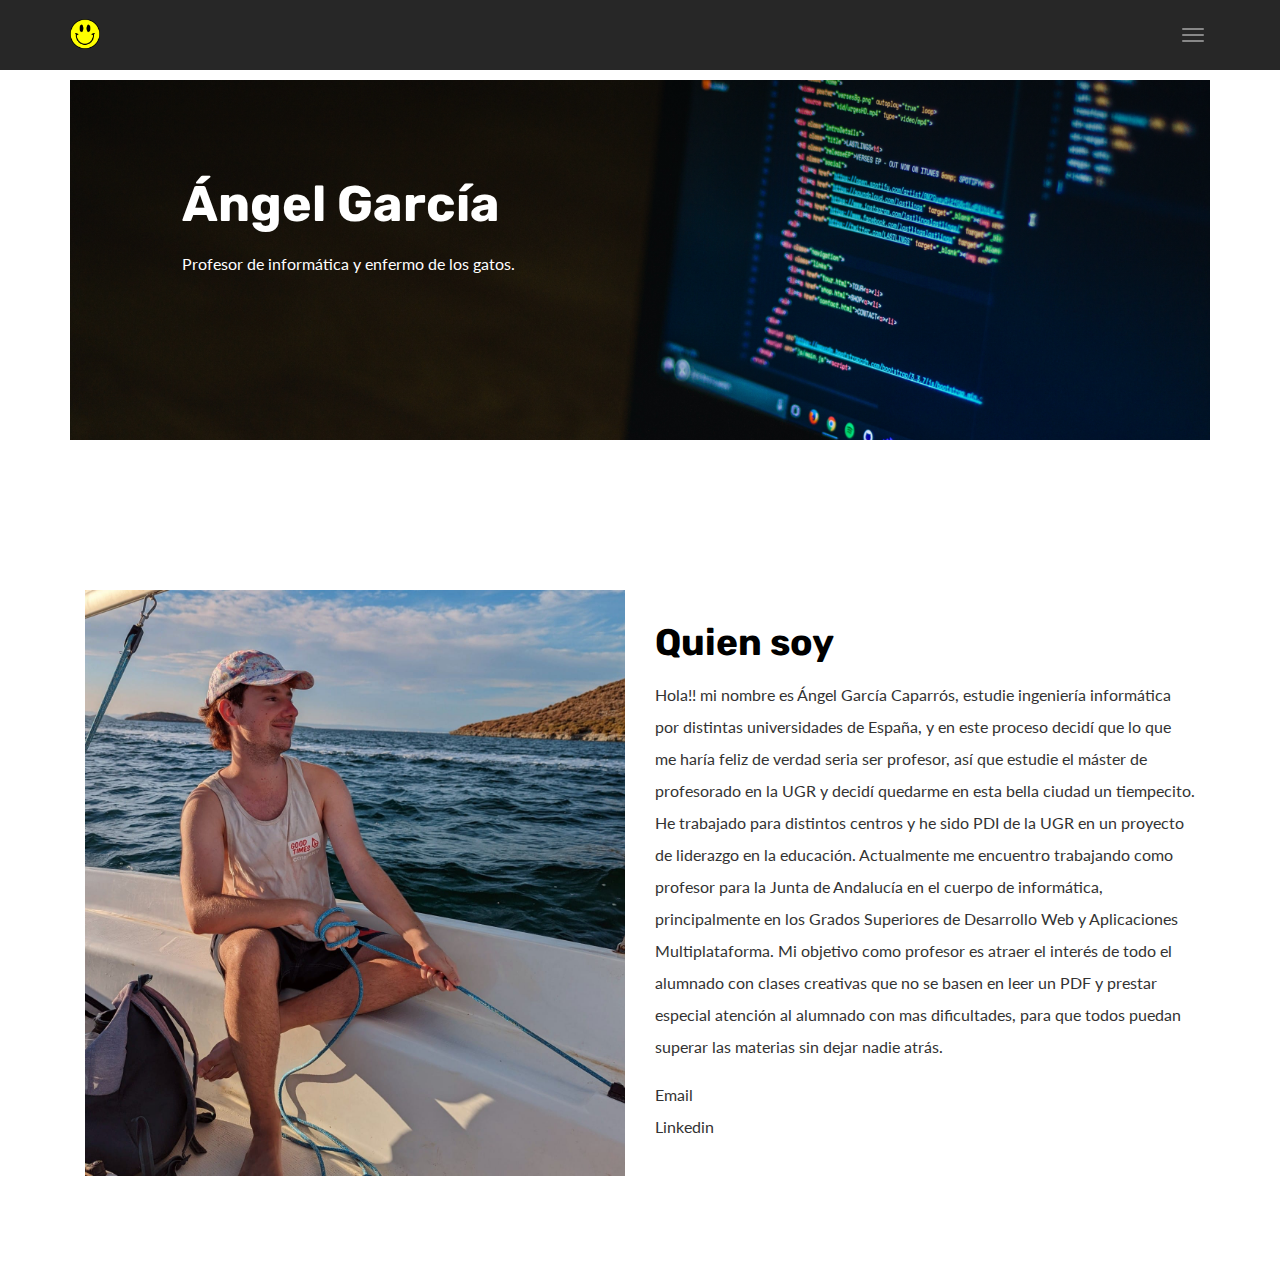
==== commit 9e7d2452: "add email al header" ====
--- a/index.html
+++ b/index.html
@@ -63,6 +63,10 @@
               <a href="https://github.com/zoniak" class="fa-icon" title="">
                 <i class="fa fa-github" aria-hidden="true"></i>
               </a>
+
+              <a href="mailto:angelgarciacaparros@gmail.com" class="fa-icon" title="">
+                <i class="fa fa-envelope" aria-hidden="true"></i>
+              </a>
             </p>
           </div>
         </nav>
@@ -126,7 +130,7 @@
                     href="mailto:angelgarciacaparros@gmail.com"
                     title=""
                     class="link-like-text"
-                    >email</a
+                    >Email</a
                   >
                 </li>
                 <li>
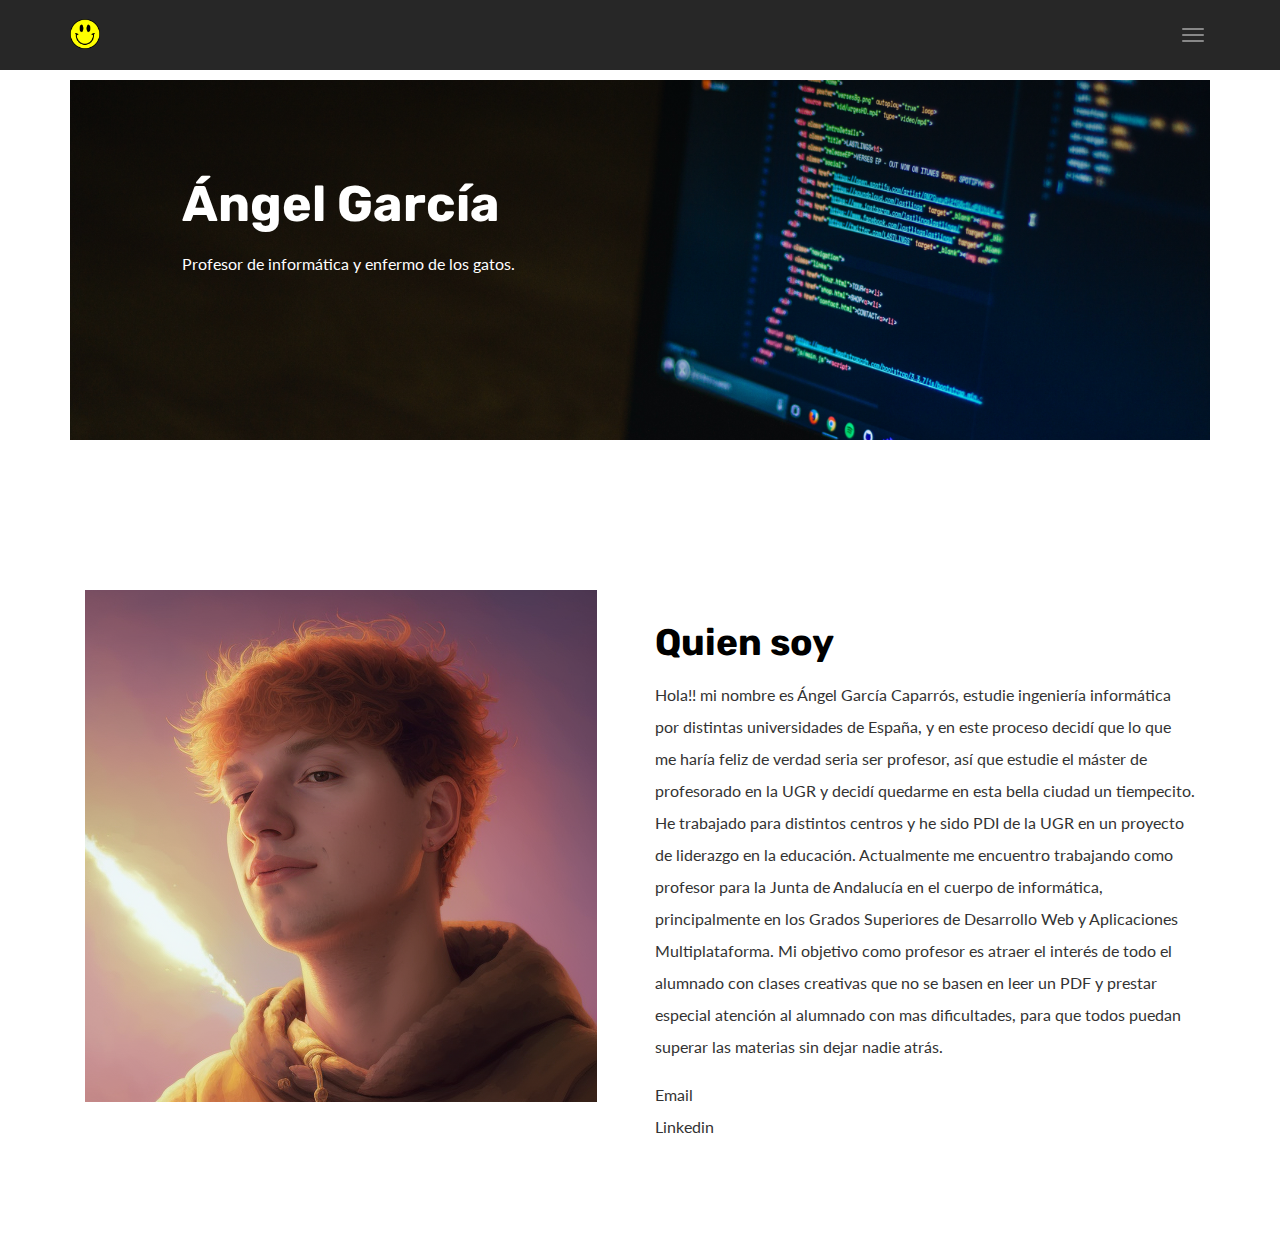
==== commit 3a8ad57f: "cambio img" ====
--- a/index.html
+++ b/index.html
@@ -100,7 +100,7 @@
           <div class="col-xs-12">
             <div class="col-md-6">
               <img
-                src="./assets/images/vela.png"
+                src="./assets/images/Yo.png"
                 class="img-responsive"
                 alt=""
               />
--- a/styles.css
+++ b/styles.css
@@ -4900,6 +4900,9 @@
 .img-responsive {
   margin-bottom: 10px;
 }
+.img-responsive:hover {
+  cursor: pointer;
+}
 .hero-full-container {
   height: 80vh;
   max-height: 500px;
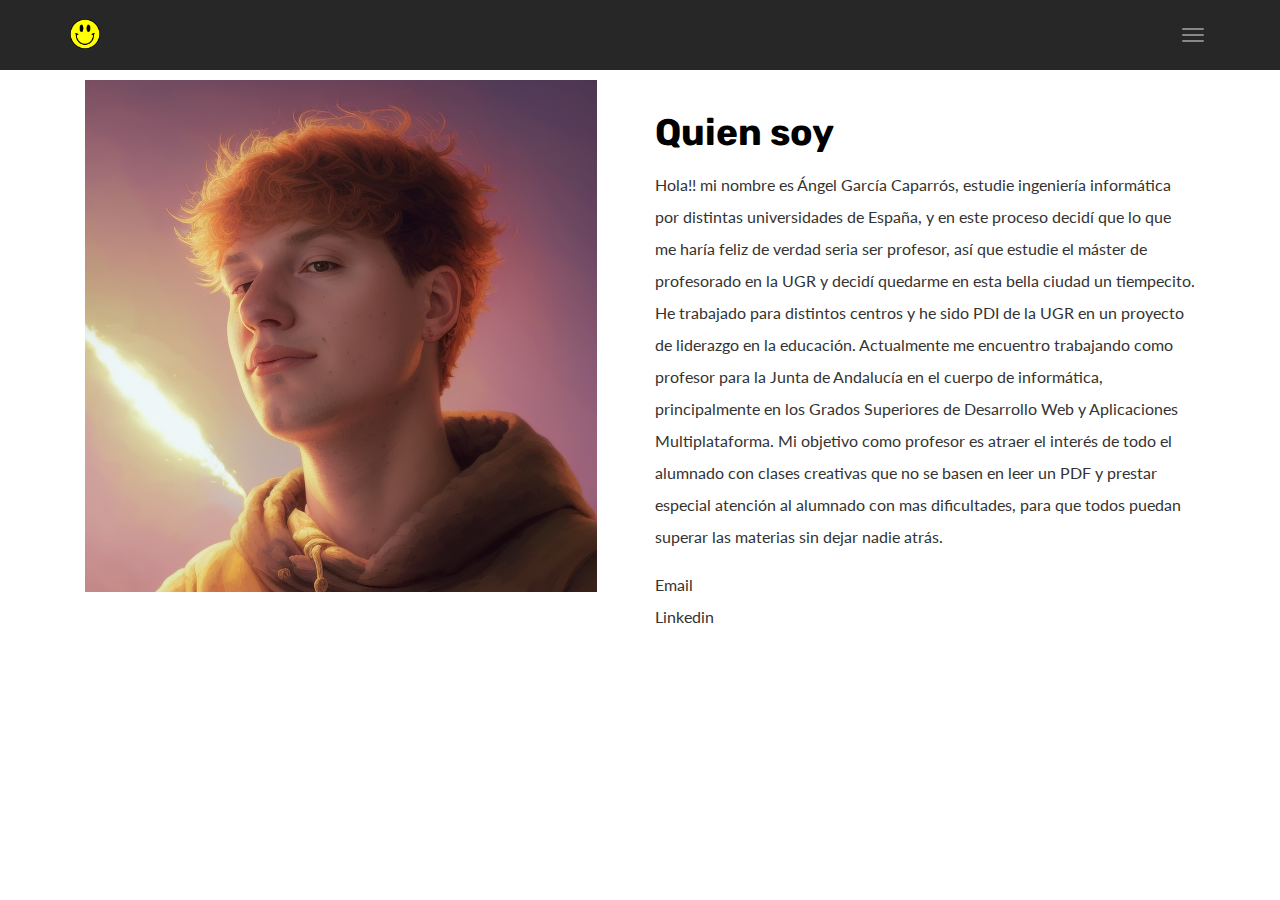
==== commit cb2e642e: "quitar parte superior" ====
--- a/index.html
+++ b/index.html
@@ -75,6 +75,7 @@
   </header>
 
   <body>
+    <!--
     <div
       class="hero-full-container background-image-container white-text-container"
       style="background-image: url('./assets/images/code.jpg')" id="imagenCodigo"
@@ -93,6 +94,7 @@
         </div>
       </div>
     </div>
+    -->
 
     <div class="section-container content-container">
       <div class="container">
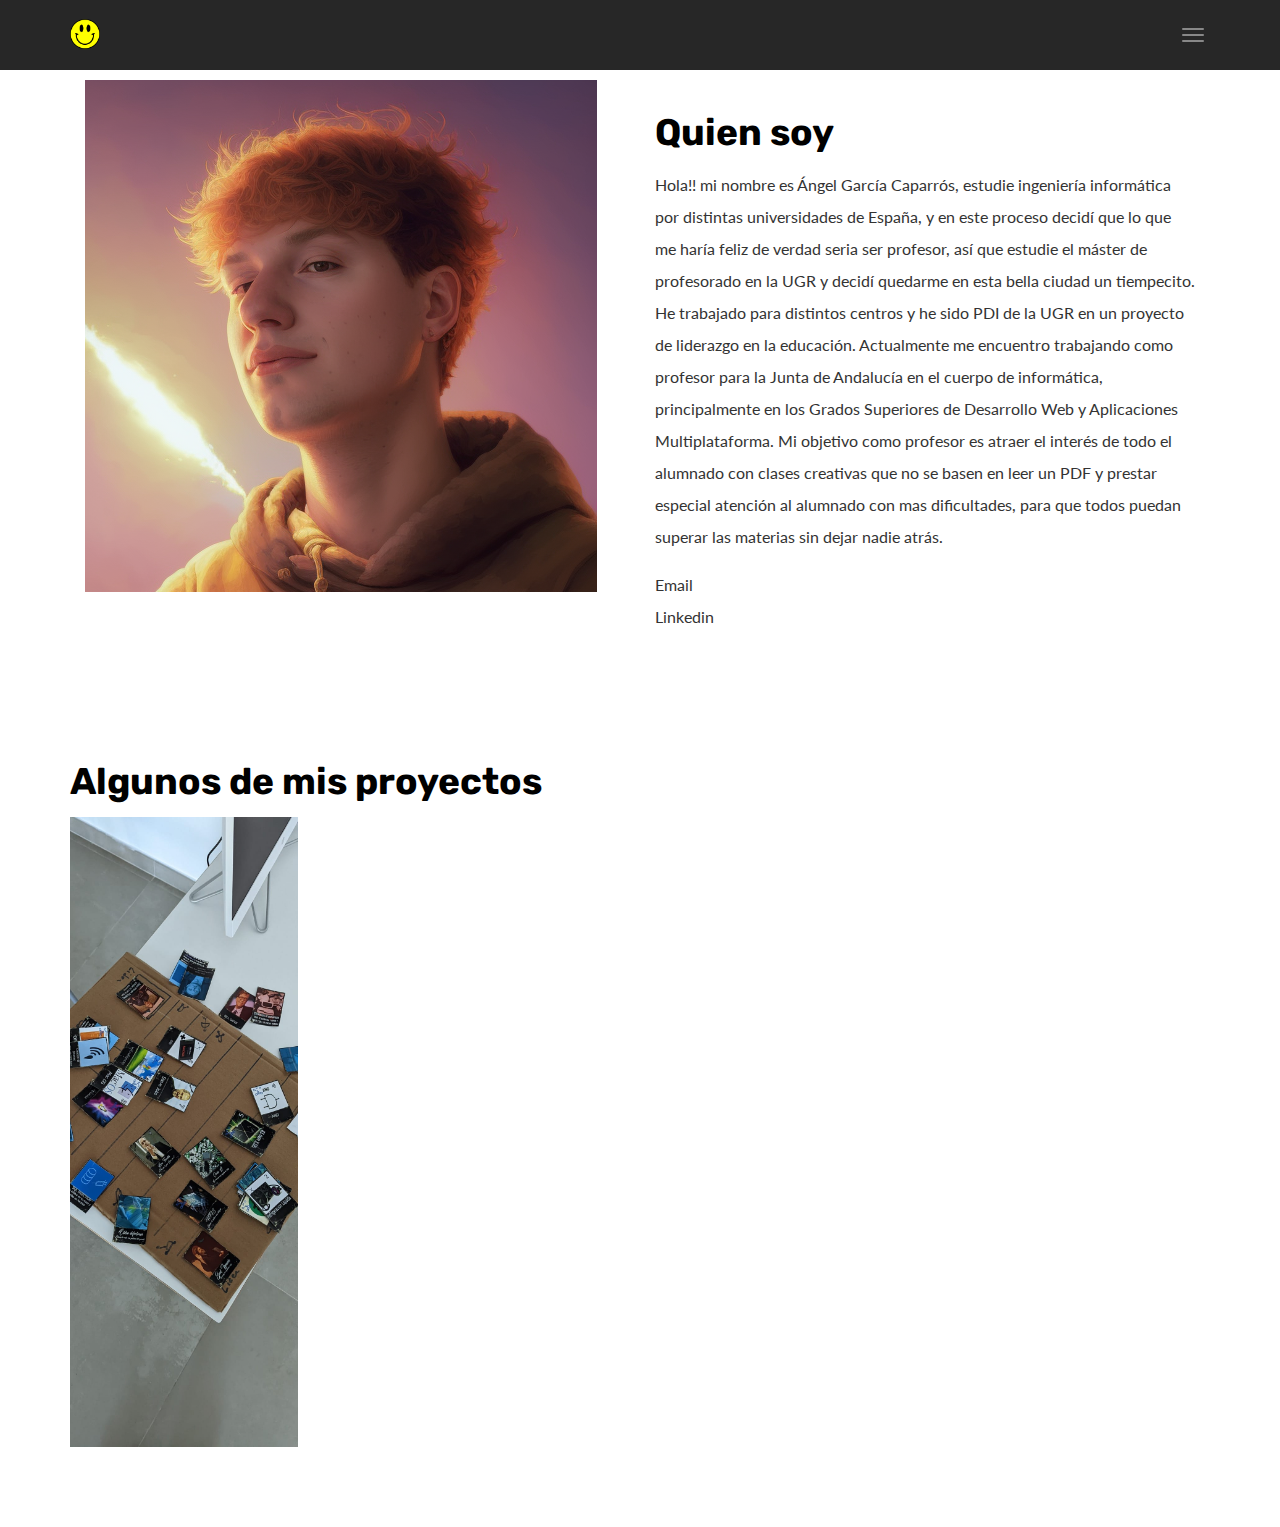
==== commit 6a530356: "añadido libreria proyectos" ====
--- a/index.html
+++ b/index.html
@@ -150,6 +150,29 @@
       </div>
     </div>
 
+    <div class="section-container content-container gallery-container">
+      <div class="container">
+        <div class="row">
+          <div class="col-xs-12">
+            <div class="container-gallery">
+              <h1 class="h2">Algunos de mis proyectos</h1>
+            
+              <div class="gallery-wrap">
+                <div class="item item-1"><p>Juego de cartas con distintos elementos importantes de la materia</p></div>
+                <div class="item item-2"></div>
+                <div class="item item-3"></div>
+                <div class="item item-4"></div>
+                <div class="item item-5"></div>
+              </div>
+             </div>
+            
+            
+           
+          </div>
+        </div>
+      </div>
+    </div>
+
     <script>
       document.addEventListener("DOMContentLoaded", function (event) {
         navbarFixedTopAnimation();
--- a/styles.css
+++ b/styles.css
@@ -4889,8 +4889,12 @@
 .section-container {
   padding: 80px 0;
 }
+
+.gallery-container{
+  padding-top: 0px;
+}
 .section-container-spacer {
-  margin-bottom: 60px;
+  margin-bottom: 5px;
 }
 .background-image-container {
   background-size: cover;
@@ -5103,3 +5107,62 @@
   }
 }
 /*# sourceMappingURL=main.4c6e144e.map*/
+
+
+/*Codigo para la galeria*/
+.gallery-wrap {
+  display: flex;
+  flex-direction: row;
+  width: 100%;
+  height: 70vh;
+}
+
+.item {
+  display: flex;
+  justify-content: center;
+  align-items: center;
+  text-align: center;
+  font-size: larger;
+  color: #ffffff;
+  flex: 1;
+  height: 100%;
+  background-position: center;
+  background-size: cover;
+  background-repeat: none;
+  transition: flex 0.8s ease;
+  
+  &:hover{
+    flex: 7;
+  }
+}
+
+.item p{
+
+  visibility: hidden;
+  opacity: 0;
+}
+
+.item:hover p{
+  visibility: visible;
+  opacity: 1;
+}
+
+.item-1 { 
+  background-image: url("./assets/images/galeria1.jpeg");
+}
+
+.item-2 { 
+  background-image: url('https://images.unsplash.com/photo-1492760864391-753aaae87234?auto=format&fit=crop&w=1336&q=80');
+}
+
+.item-3 { 
+  background-image: url('https://images.unsplash.com/photo-1503631285924-e1544dce8b28?auto=format&fit=crop&w=1234&q=80');
+}
+
+.item-4 { 
+  background-image: url('https://images.unsplash.com/photo-1510425463958-dcced28da480?auto=format&fit=crop&w=1352&q=80');
+}
+
+.item-5 { 
+  background-image: url('https://images.unsplash.com/photo-1503602642458-232111445657?auto=format&fit=crop&w=1234&q=80');
+}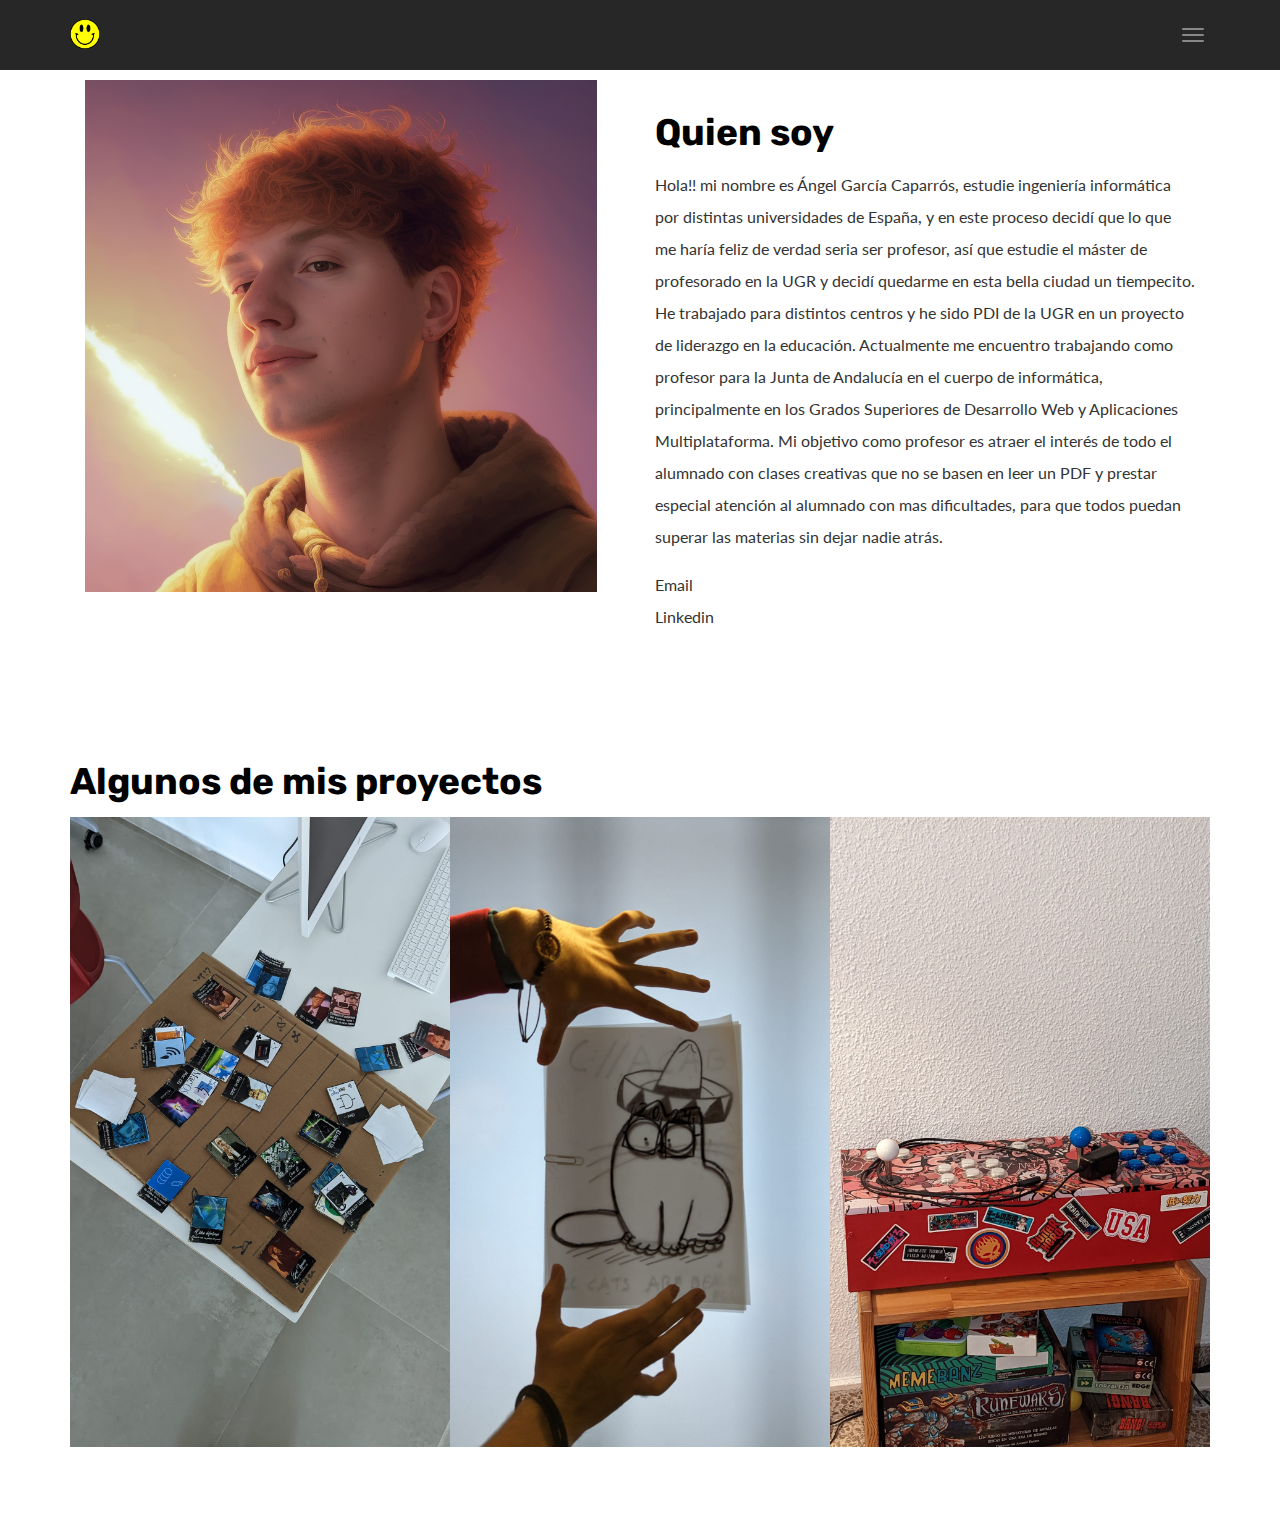
==== commit a81ff44a: "mod gallery" ====
--- a/index.html
+++ b/index.html
@@ -159,10 +159,12 @@
             
               <div class="gallery-wrap">
                 <div class="item item-1"><p>Juego de cartas con distintos elementos importantes de la materia</p></div>
-                <div class="item item-2"></div>
-                <div class="item item-3"></div>
+                <div class="item item-2"><p>Presentacion dinamica de un alumno para explicar Scrum</p></div>
+                <div class="item item-3"><p>Maquina arcade con desechos informáticos</p></div>
+                <!--
                 <div class="item item-4"></div>
                 <div class="item item-5"></div>
+                -->
               </div>
              </div>
             
--- a/styles.css
+++ b/styles.css
@@ -5152,11 +5152,16 @@
 }
 
 .item-2 { 
-  background-image: url('https://images.unsplash.com/photo-1492760864391-753aaae87234?auto=format&fit=crop&w=1336&q=80');
+  background-image: url("./assets/images/galeria2.jpeg");
 }
 
 .item-3 { 
-  background-image: url('https://images.unsplash.com/photo-1503631285924-e1544dce8b28?auto=format&fit=crop&w=1234&q=80');
+  background-image: url("./assets/images/galeria3.jpeg");
+  color: #000000;
+}
+
+.item-3 p{
+  margin-bottom: 8%;
 }
 
 .item-4 { 
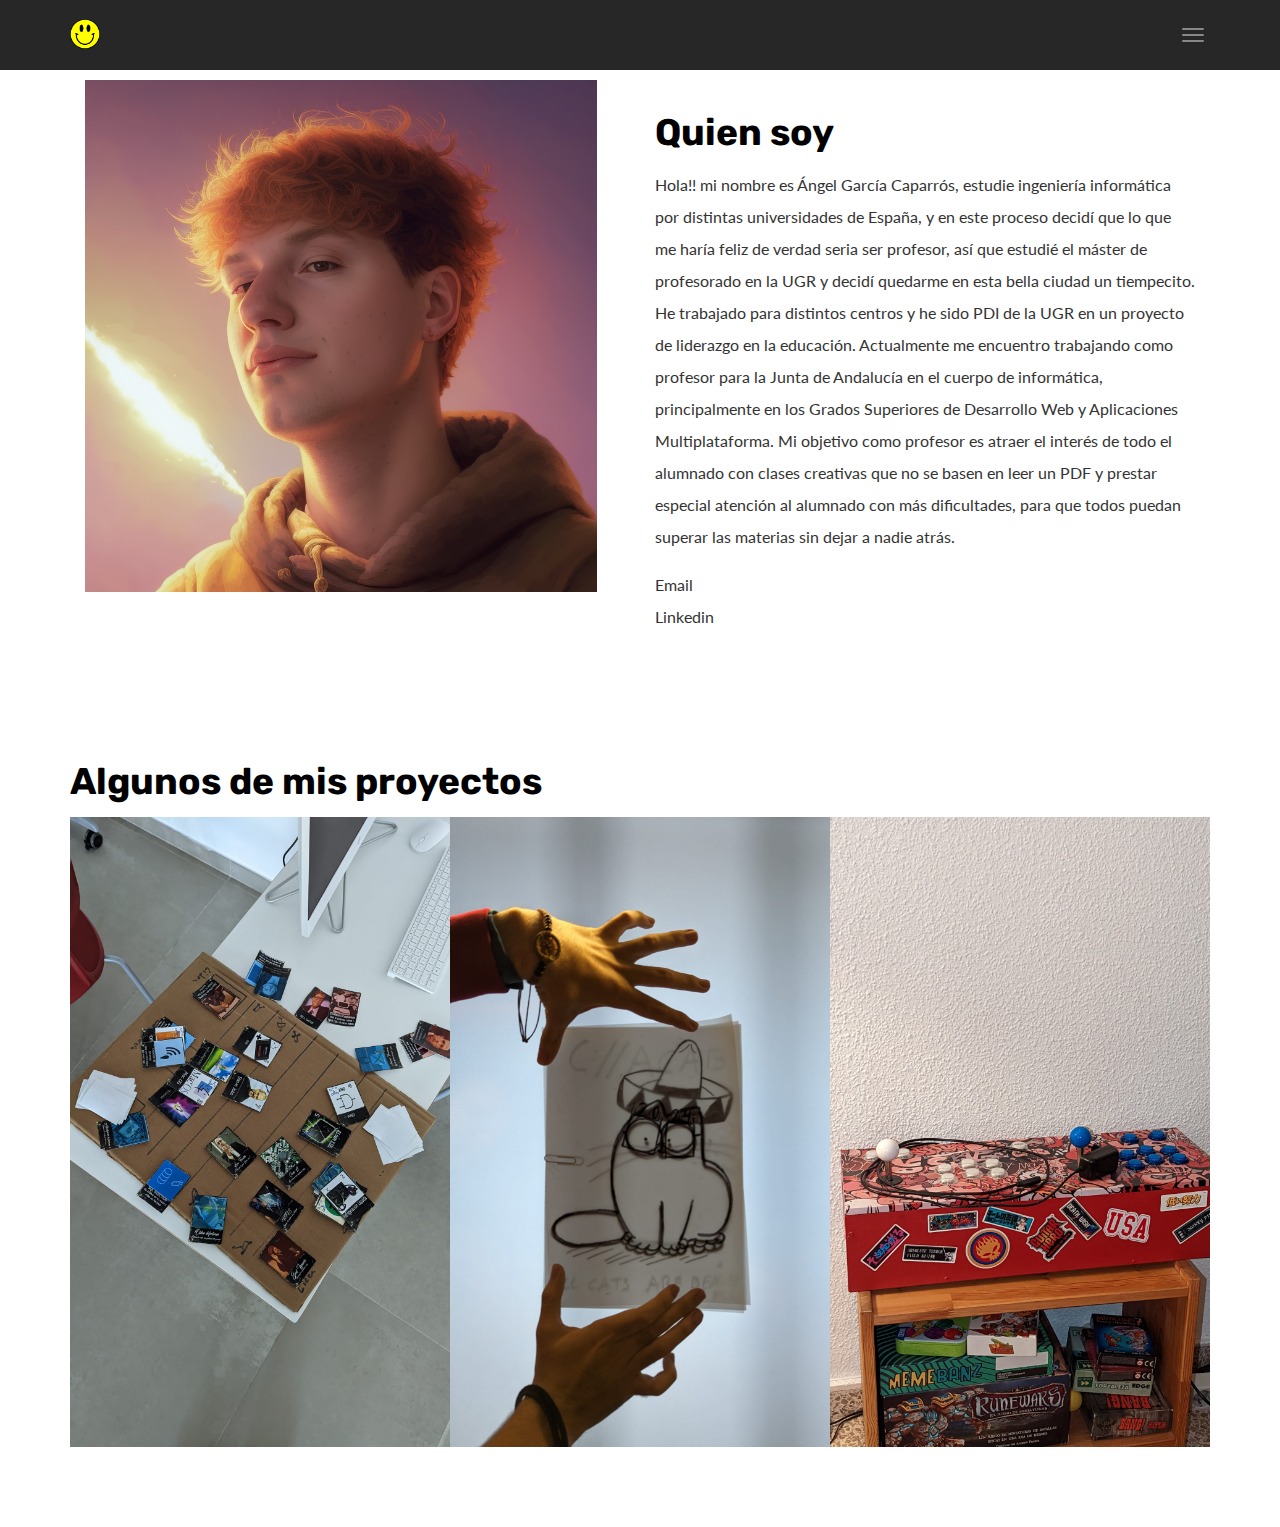
==== commit aaad3f16: "acentos" ====
--- a/index.html
+++ b/index.html
@@ -113,7 +113,7 @@
                 Hola!! mi nombre es Ángel García Caparrós, estudie ingeniería
                 informática por distintas universidades de España, y en este
                 proceso decidí que lo que me haría feliz de verdad seria ser
-                profesor, así que estudie el máster de profesorado en la UGR y
+                profesor, así que estudié el máster de profesorado en la UGR y
                 decidí quedarme en esta bella ciudad un tiempecito. He trabajado
                 para distintos centros y he sido PDI de la UGR en un proyecto de
                 liderazgo en la educación. Actualmente me encuentro trabajando
@@ -122,8 +122,9 @@
                 Desarrollo Web y Aplicaciones Multiplataforma. Mi objetivo como
                 profesor es atraer el interés de todo el alumnado con clases
                 creativas que no se basen en leer un PDF y prestar especial
-                atención al alumnado con mas dificultades, para que todos puedan
-                superar las materias sin dejar nadie atrás.
+                atención al alumnado con más dificultades, para que todos puedan
+                superar las materias sin dejar a nadie atrás.
+
               </p>
 
               <ul class="list-unstyled">
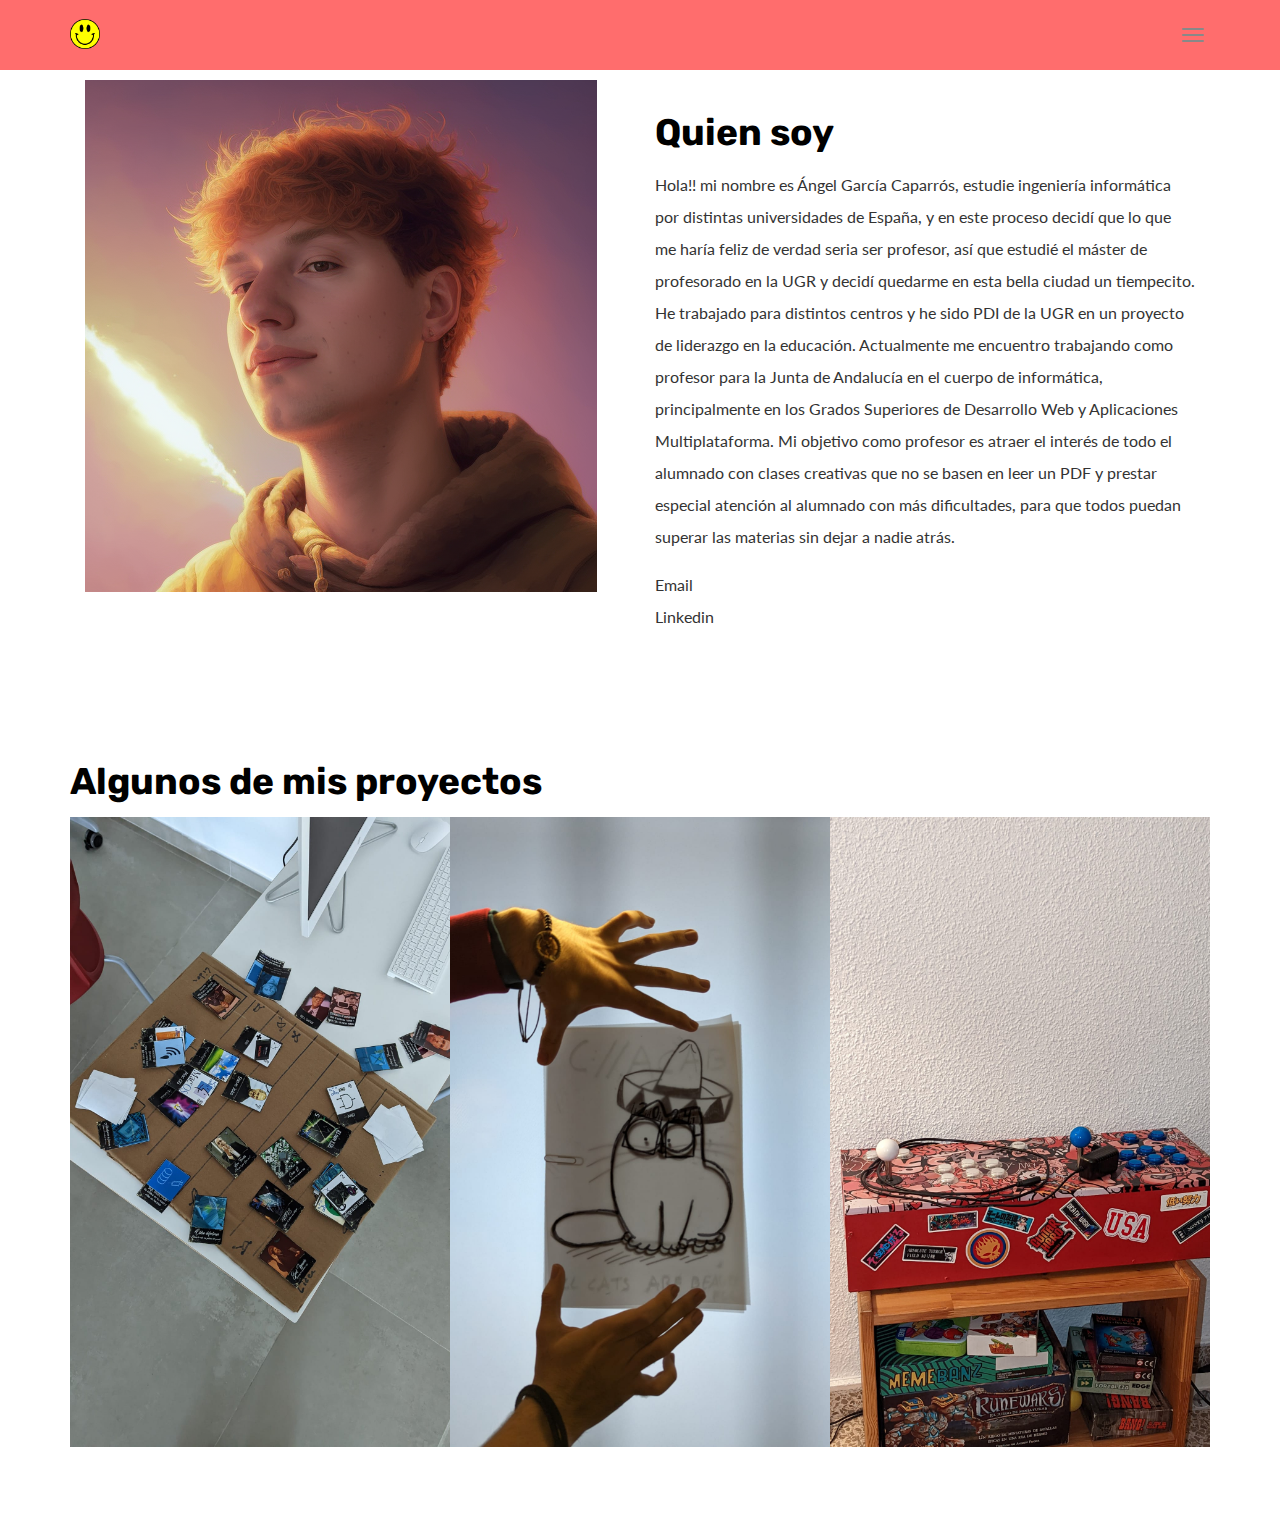
==== commit 9835126a: "img onclick hola" ====
--- a/index.html
+++ b/index.html
@@ -105,6 +105,7 @@
                 src="./assets/images/Yo.png"
                 class="img-responsive"
                 alt=""
+                onclick="alert('Hola!!! :D')"
               />
             </div>
             <div class="col-md-6">
--- a/styles.css
+++ b/styles.css
@@ -4736,7 +4736,7 @@
 }
 .navbar {
   margin-bottom: 0;
-  background-color: #000000d8;
+  background-color: #ff000092;
 }
 .navbar-toggle {
   display: block;
@@ -4769,7 +4769,7 @@
   }
 }
 .navbar-fullscreen {
-  background: #1a1a1a;
+  background: linear-gradient(90deg, rgba(255,128,0,1) 0%, rgba(255,0,0,1) 100%);
   position: fixed;
   top: -100%;
   height: 100%;
@@ -4903,9 +4903,13 @@
 }
 .img-responsive {
   margin-bottom: 10px;
+  transition: box-shadow 0.6s ease;
 }
 .img-responsive:hover {
   cursor: pointer;
+  box-shadow: 0px 0px 50px #8e040492;
+  
+ 
 }
 .hero-full-container {
   height: 80vh;
@@ -5157,7 +5161,7 @@
 
 .item-3 { 
   background-image: url("./assets/images/galeria3.jpeg");
-  color: #000000;
+  
 }
 
 .item-3 p{
